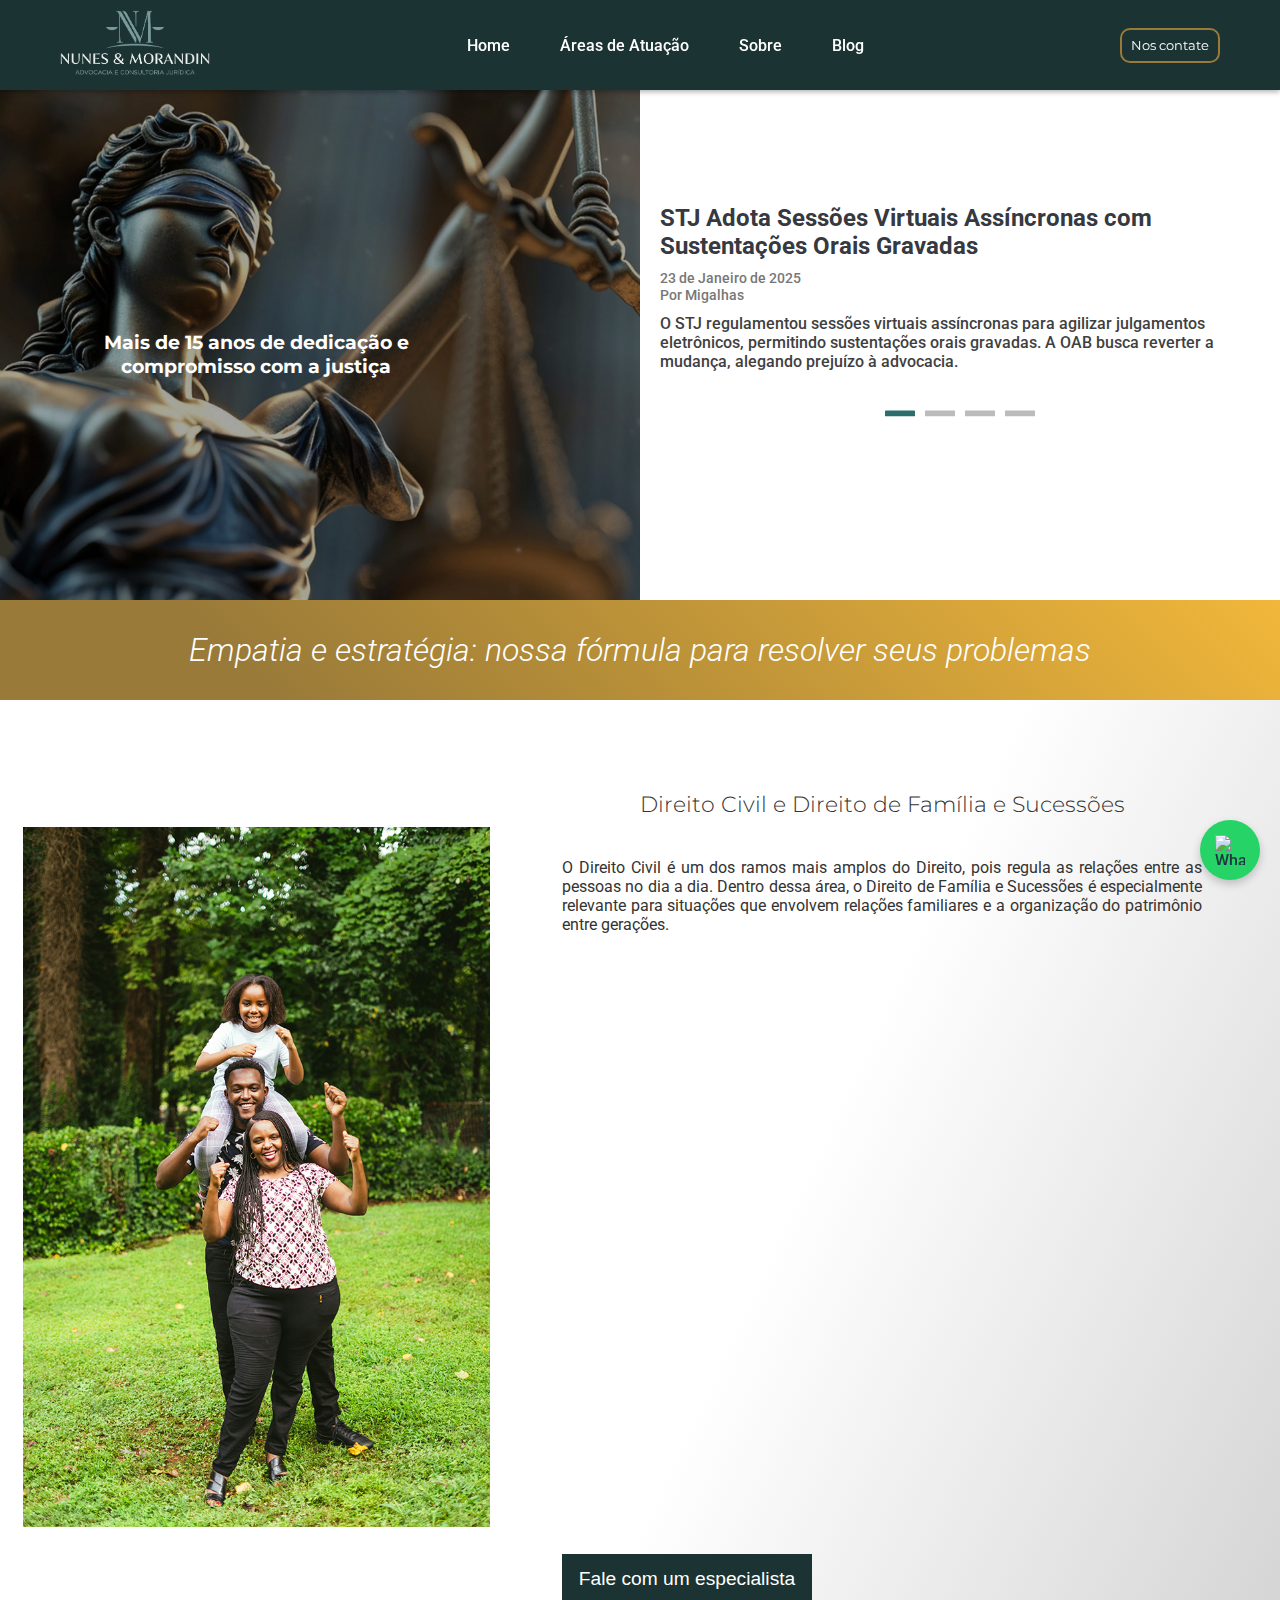
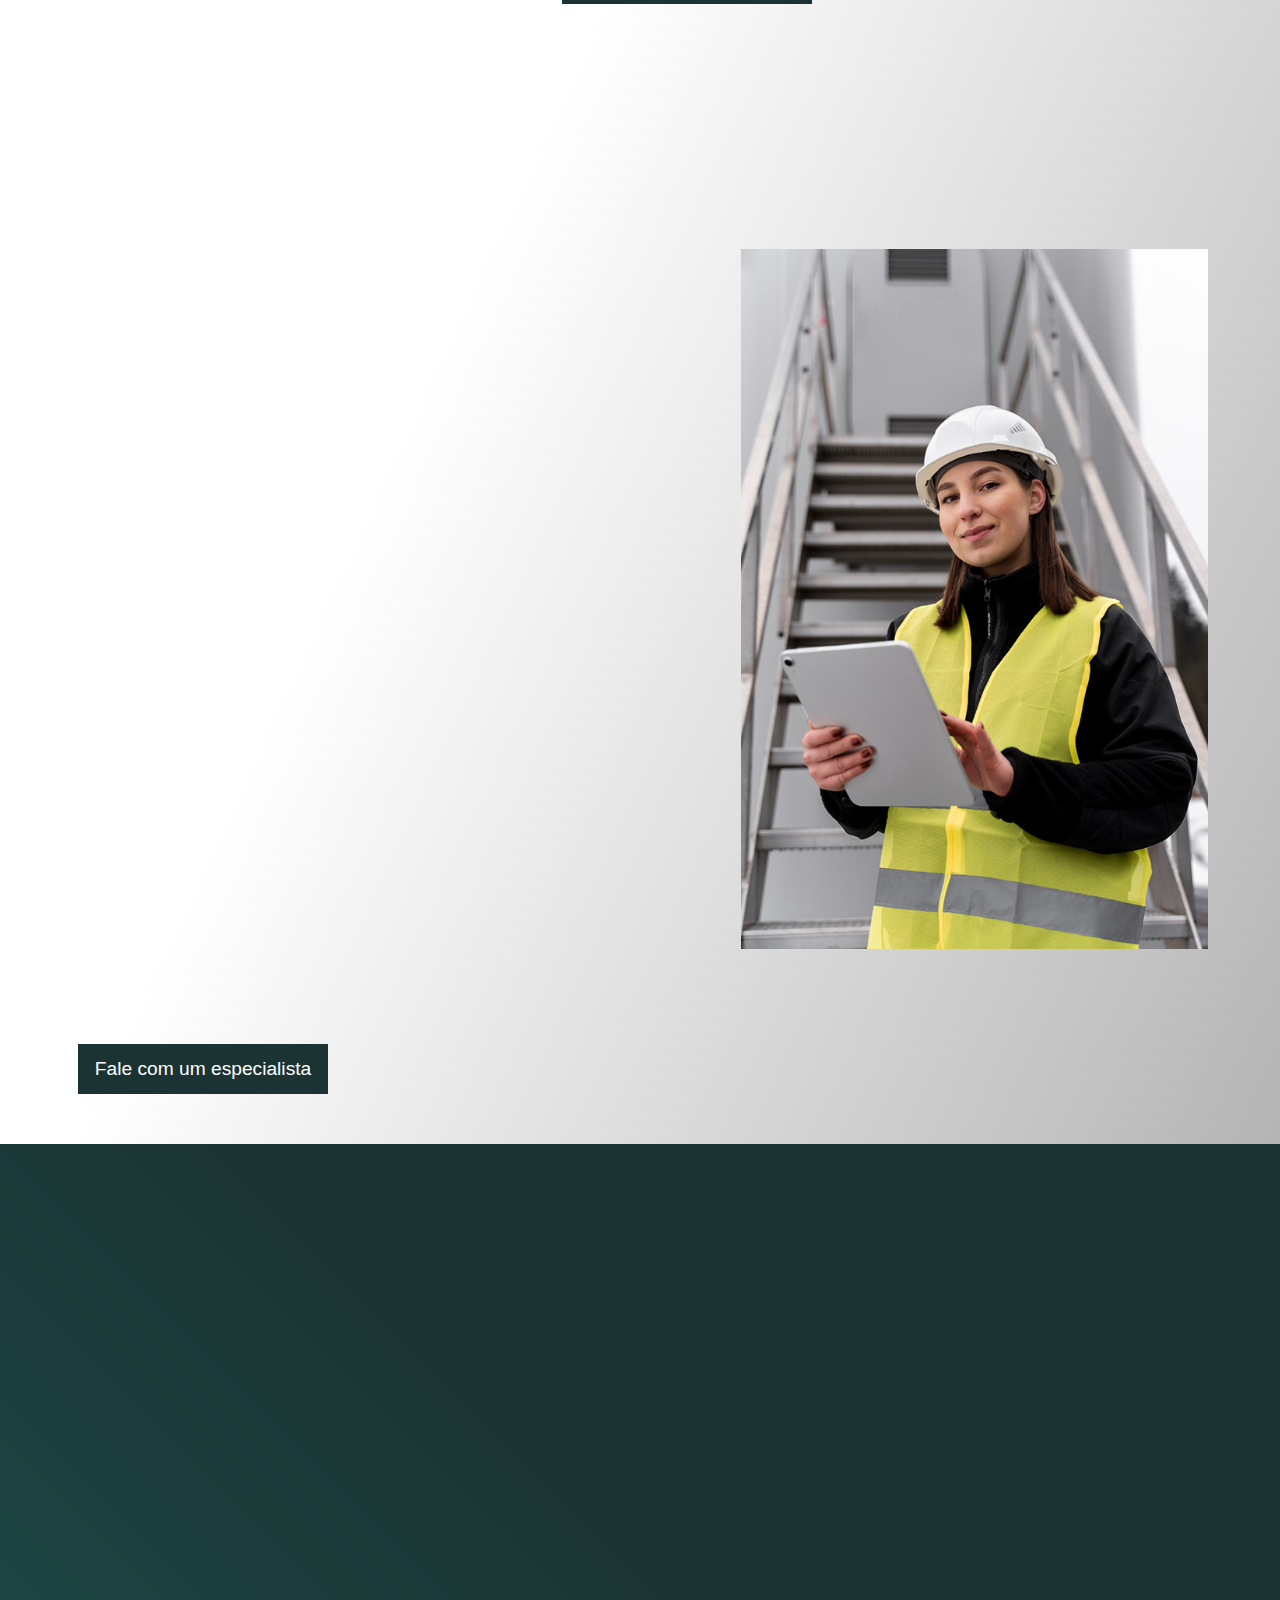
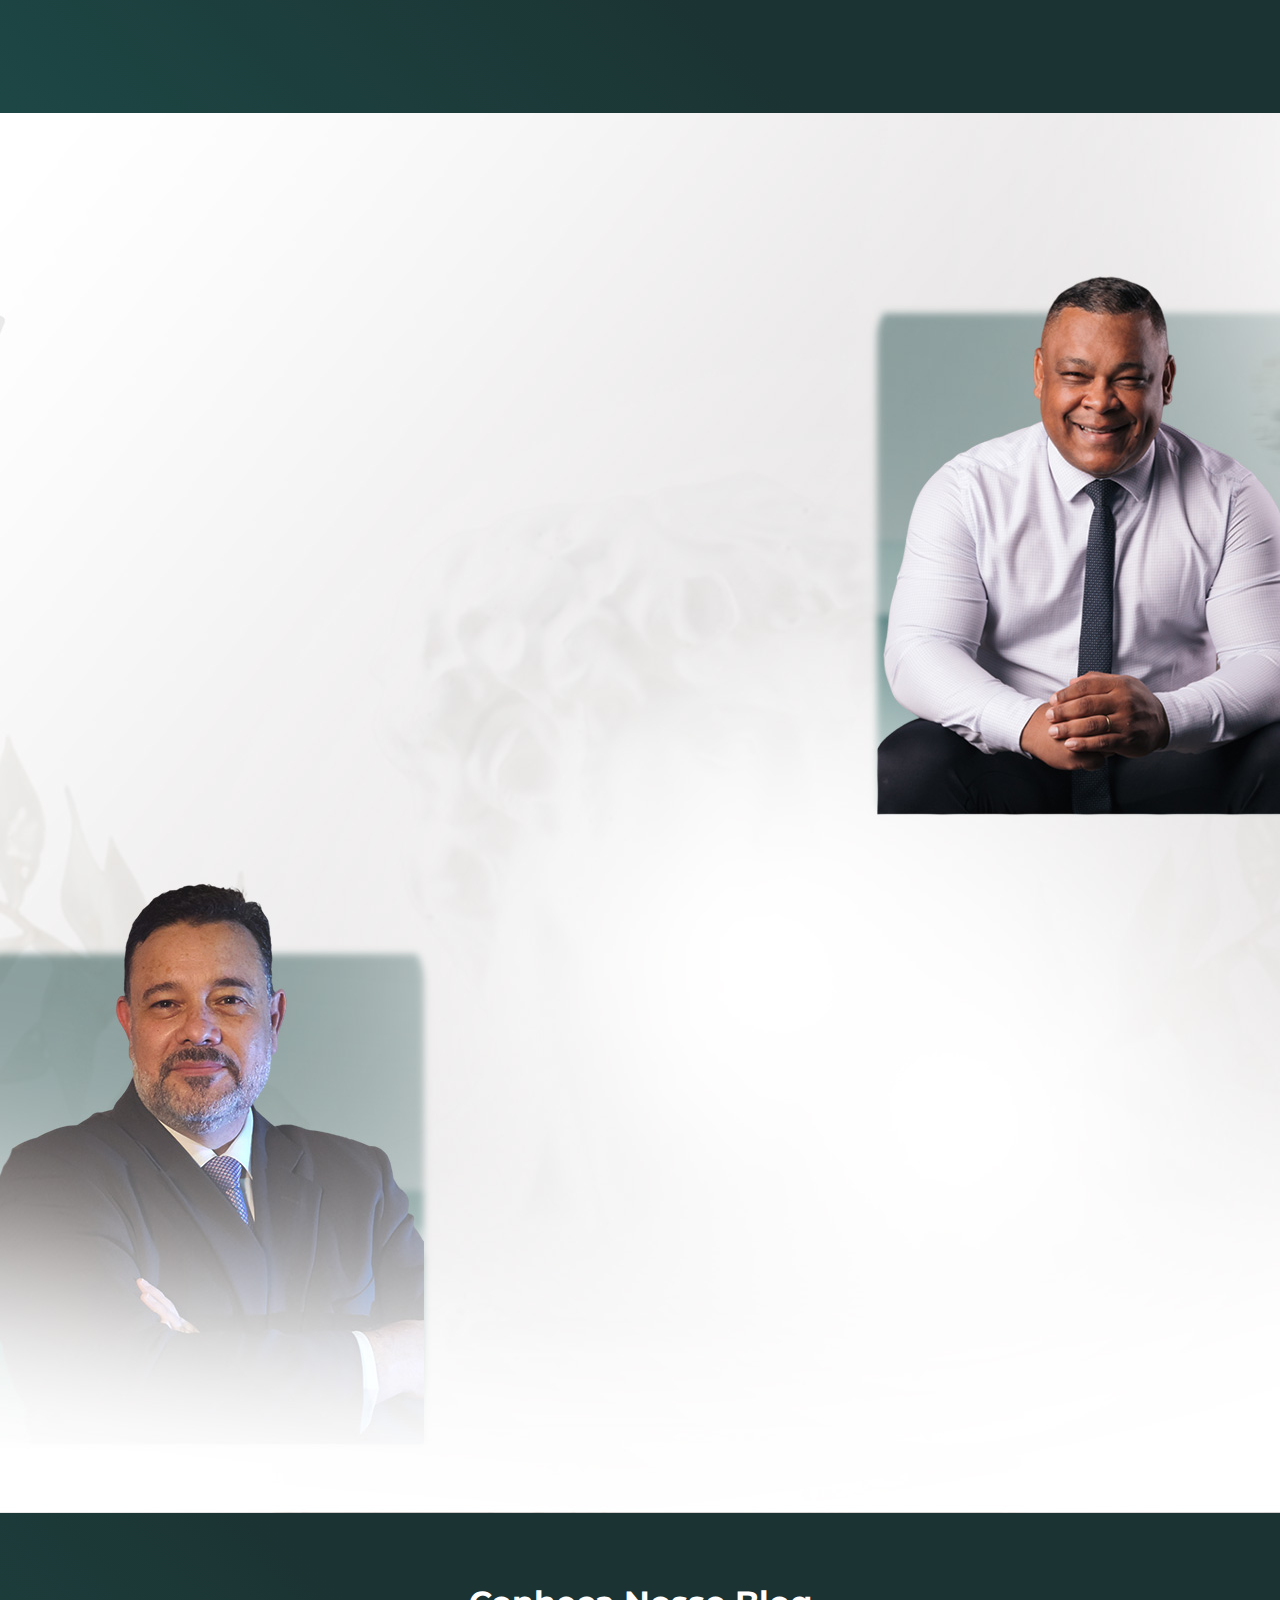
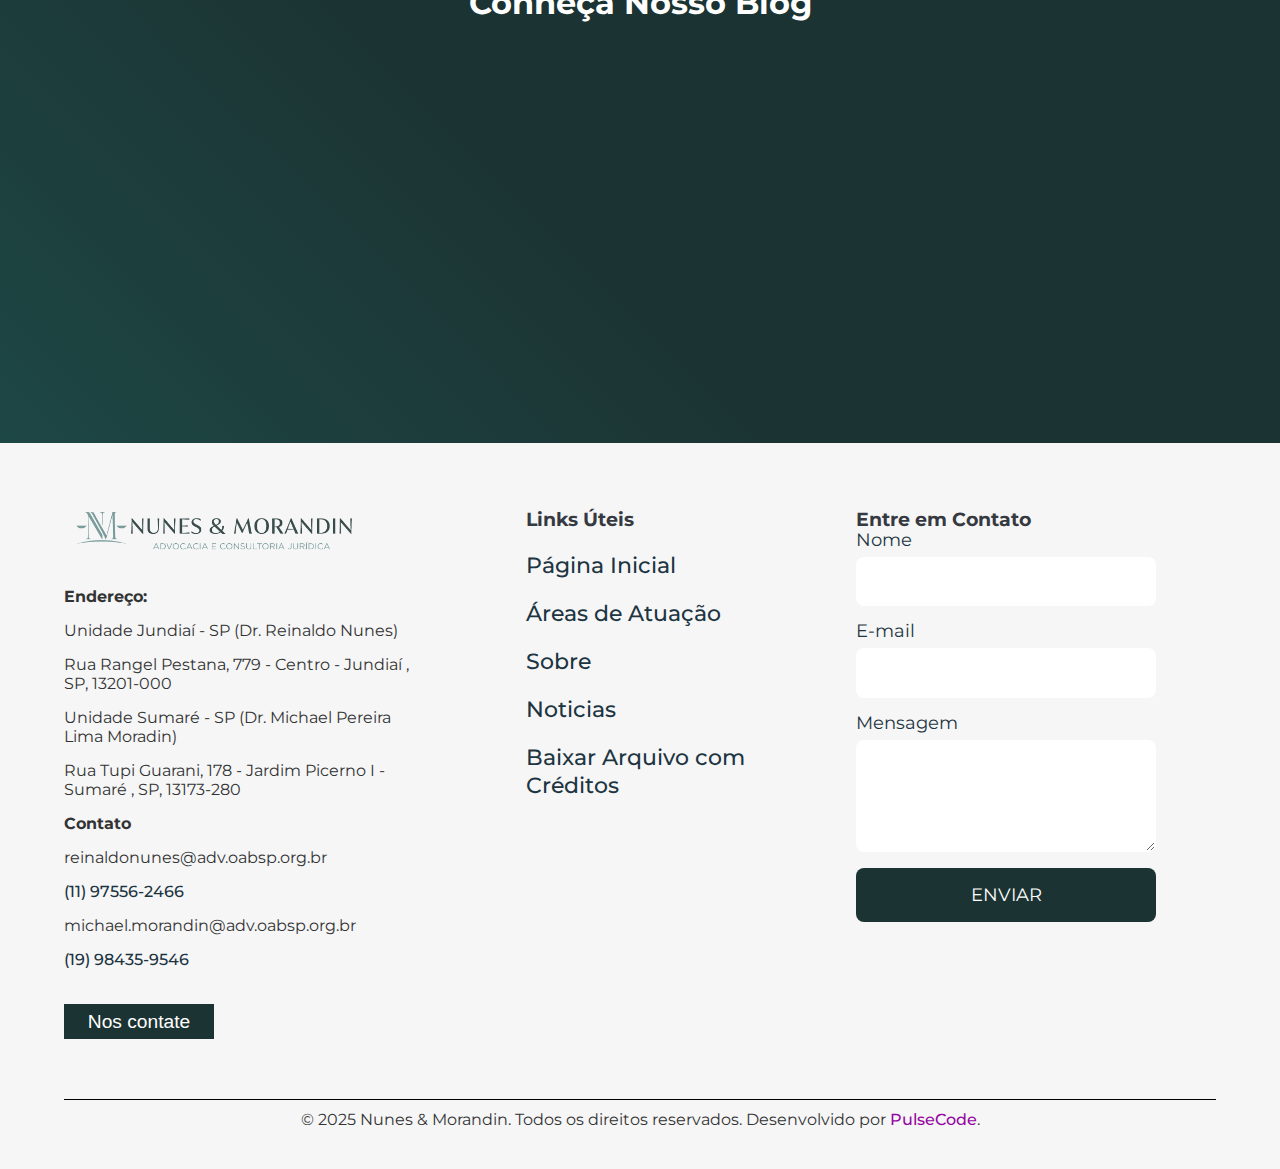
==== index.html @ 50ef9cea "ajustes" ====
<!DOCTYPE html>
<html lang="pt-BR">
<head >
    <meta charset="UTF-8">
    <meta name="viewport" content="width=device-width, initial-scale=1.0">
    <title>NM - Nunes & Morandin</title>
    <link rel="stylesheet" href="estilos/styles.css" media="all">
    <link rel="stylesheet" href="estilos/telasmuitopequenas.css" media="screen and (max-width:480px)">
    <link rel="stylesheet" href="estilos/tablet.css" media="screen and (min-width:768px) and (max-width:991px)">
    <link rel="stylesheet" href="estilos/desktop.css" media="screen and (min-width:992px) and (max-width:1199px)">
    <link rel="stylesheet" href="estilos/tv.css" media="screen and (min-width:1200px)">
    <link rel="stylesheet" href="https://fonts.googleapis.com/css2?family=Material+Symbols+Outlined:opsz,wght,FILL,GRAD@24,400,0,0" />
    <link rel="shortcut icon" href="favicon.ico" type="image/x-icon">
    
</head>
<body>
  <header class="navbar">
    <div class="container">
      <a href="#home">
        <div class="logo"><img src="imagens/logo.png" alt="José Cruz Neto Advocacia "></div>
      </a>
      <button class="menu-toggle" id="menuToggle">
        <span></span>
        <span></span>
        <span></span>
      </button>
      
      <nav class="menu" id="menu">
        <ul>
          <li><a href="#home">Home</a></li>
          <li><a href="#areas-atuacao">Áreas de Atuação</a></li>
          <li style="display: none;"><a href="#escritorio">Escritório</a></li>
          <li><a href="#cv-advogado">Sobre</a></li>
          <li><a href="blog/blog.html">Blog</a></li>
         
        </ul>
        <button class="close-btn" id="closeMenu">&times;</button>
      </nav>
      <a href="https://wa.link/1bpnz4" target="_blank"><button class="btn-whatsapp">Nos contate</button></a>
    </div>
  </header>
  <main>

    <div class="social-buttons">
      <!-- Instagram Button -->
      <a href="#" target="_blank" class="social-button instagram-button" style="display: none;" aria-label="Follow us on Instagram">
          <img src="https://cdn-icons-png.flaticon.com/512/2111/2111463.png" alt="Instagram">
      </a>

      <!-- WhatsApp Button -->
      <a href="https://wa.link/bpj1zu" target="_blank" class="social-button whatsapp-button" aria-label="Contact us on WhatsApp">
          <img src="https://cdn-icons-png.flaticon.com/512/124/124034.png" alt="WhatsApp">
      </a>
  </div>

  <section class="bandeira" id="home">
    <div class="ft-bandeira">
        <h1>
          Mais de 15 anos de dedicação e compromisso com a justiça
        </h1>
    </div>
    <div class="slider-noticias">
        <div class="news-slider">
            <a href="blog/blog.html" target="_self" style="color: rgb(63, 63, 63);">
              <div class="slider-container">
                <div class="slider-item">
                  <h3 class="news-title">STJ Adota Sessões Virtuais Assíncronas com Sustentações Orais Gravadas</h3>
                  <p class="news-date">23 de Janeiro de 2025</p>
                  <p class="news-author">Por Migalhas</p>
                  <p class="news-summary">O STJ regulamentou sessões virtuais assíncronas para agilizar julgamentos eletrônicos, permitindo sustentações orais gravadas. A OAB busca reverter a mudança, alegando prejuízo à advocacia.</p>
                </div>

                <div class="slider-item">
                  <h3 class="news-title">TJ/SP Rejeita Pedido de Anulação de Sentença Alegadamente Escrita por IA
                  </h3>
                  <p class="news-date">23 de Janeiro de 2025</p>
                  <p class="news-author">Por Migalhas</p>
                  <p class="news-summary">Parte pediu a anulação de uma sentença alegando que foi escrita por IA, baseada em consulta ao ChatGPT. TJ/SP rejeitou o pedido por falta de provas e considerou a alegação absurda.</p>
                </div>

                <div class="slider-item">
                  <h3 class="news-title">Planejamento e Proteção: Como Garantir o Legado Musical de Artistas Após a Morte</h3>
                  <p class="news-date">23 de Janeiro de 2025</p>
                  <p class="news-author">Por Migalhas</p>
                  <p class="news-summary">O planejamento sucessório e a proteção dos direitos autorais são essenciais para garantir a integridade e o respeito ao legado musical dos artistas após sua morte.</p>
                </div>
                <div class="slider-item">
                  <h3 class="news-title">
                    TJ/SC Decide Que Estado Não Deve Indenizar Mãe de Preso Morto em Cela Isolada</h3>
                  <p class="news-date">23 de Janeiro de 2025</p>
                  <p class="news-author">Por Migalhas</p>
                  <p class="news-summary">O TJ/SC decidiu que o Estado não deve indenizar a mãe de um preso morto em 2021, alegando que não houve omissão no cuidado do detento. A morte foi classificada como suicídio, sem indícios prévios de comportamento suicida.</p>
                </div>
              </div></a>
              <!-- Indicadores (pontos) -->
              <div class="dots-container">
                <span class="dot" onclick="moveSlideTo(0)"></span>
                <span class="dot" onclick="moveSlideTo(1)"></span>
                <span class="dot" onclick="moveSlideTo(2)"></span>
                <span class="dot" onclick="moveSlideTo(3)"></span>
              </div>
              </div>
            
    </div>
</section>


    <section class="atuacao">
        <div class="areas">
          <h1>Empatia e estratégia: nossa fórmula para resolver seus problemas</h1>
        </div>


        <div class="area-principal">
          <div class="imagem-destaque">
            <div class="ft-atuacao"></div>
          </div> 
        
          <div class="txt-atuacao">
            <h1 class="titulo-direito surge-right">Direito Civil e Direito de Família e Sucessões</h1>
            <div class="txt-inventario">
              
              <p class=" previa surge-left">
                O Direito Civil é um dos ramos mais amplos do Direito, pois regula as relações entre as pessoas no dia a dia. Dentro dessa área, o Direito de Família e Sucessões é especialmente relevante para situações que envolvem relações familiares e a organização do patrimônio entre gerações.</p>
            </div>
            <ul>
              <h1 class="surge-right">Direito de Família</h1>
              <li class="surge-left"><strong>Divórcios e Separações:</strong> Assessoria para condução de processos de retirada, sempre priorizando o diálogo para evitar conflitos desnecessários.</li>
              <li class="surge-right"><strong>Guarda de Filhos e Pensão Alimentar:</strong> Auxílio para regular a guarda das crianças, visitas e pensões, garantindo os direitos de todas as partes envolvidas.</li>
              <li class="surge-left"><strong>Uniões Estáveis:</strong> Formalização de uniões resultantes e dissoluções, com foco na divisão de bens e outros direitos relacionados.
              </li>
              <li class="surge-right"><strong>Adoção:</strong> Orientação jurídica para que o processo de adoção seja seguro e dentro da legalidade, sempre respeitando o melhor interesse da criança.</li>
            </ul>

            <ul>
              <h1 class="surge-left">Direito das Sucessões</h1>
              <li class="surge-right"><strong>Testamentos e Planejamento Sucessório:</strong> Ajuda na organização do patrimônio para evitar conflitos familiares no futuro.</li>
              <li class="surge-left"><strong>Inventários e Partilhas: </strong>Representação em processos de inventário para garantir que os bens sejam divididos de forma justa e respeitando a legislação.</li>
            </ul>

            <a href="https://wa.link/1bpnz4" target="_blank"><button type="button" class="btn-contato">Fale com um especialista </button></a>

            
          </div>
        </div>

        


        <div class="area-secundaria ">
          <div class="imagem-destaque">
            <div class="ft-secundaria"></div>
          </div> 
        
          <div class="txt-atuacao">
            <h1 class="titulo-direito surge-right">Direito Previdenciário e Trabalhista</h1>
            <div class="txt-inventario">
              
              <p class=" previa surge-left">
                O Direito Previdenciário e Trabalhista zela pelos direitos do trabalhador, tanto no emprego quanto na hora de buscar benefícios sociais. São áreas fundamentais para garantir a segurança financeira e a justiça em situações desafiadoras.</p>
            </div>
            <ul>
              <h1 class="surge-right">Direito Previdenciário</h1>
              <li class="surge-left"><strong>Aposentadorias:</strong> Orientação completa para quem deseja se aposentar, incluindo atrasos por tempo de contribuição, idade, invalidez ou especial.</li>
              <li class="surge-right"><strong>Revisão de Benefícios:</strong> Análise de benefícios previdenciários que foram concedidos de forma incorreta, garantindo que o cliente receba o valor justo.</li>
              <li class="surge-left"><strong>Auxílio-doença e Pensão por Morte:</strong> Suporte em processos para garantir direitos em momentos de vulnerabilidade, como doenças ou falecimento de um ente querido.
              </li>
              <li class="surge-right"><strong>Planejamento Previdenciário:</strong> Ajuda para entender quando e como se aposentar, maximizando os benefícios disponíveis.</li>
            </ul>

            <ul>
              <h1 class="surge-left">Direito Trabalhista</h1>
              <li class="surge-right"><strong>Rescisões Contratuais:</strong> Assessoria para revisar verbas rescisórias e garantir que tudo o que o trabalhador tem direito seja pago corretamente.</li>
              <li class="surge-left"><strong>Ações Trabalhistas:</strong> Defesa em casos de direitos trabalhistas não cumpridos, como horas extras, adicionais de insalubridade ou periculosidade, e equiparação salarial.</li>
              <li class="surge-right"><strong>Assédio e Discriminação:</strong> Representação em casos de condutas abusivas no ambiente de trabalho.
                </li>
              <li class="surge-left"><strong>Consultoria Preventiva: </strong> Orientação para evitar problemas no futuro, como contratos bem modificados e cumprimento das leis trabalhistas.</li>
            </ul>

            <a href="https://wa.link/e3zc8f" target="_blank"><button type="button" class="btn-contato">Fale com um especialista</button></a>

            
          </div>
        </div>


        <div class="outras-areas" id="areas-atuacao">
          <h1 class="surge-bottom">ÁREAS DE ATUAÇÃO</h1>
          <section class="areas-atuacao" >
            
            <div class="area-card surge-left" id="area1">
              <h3>Civil</h3>
              <p class="mini-resumo">
                Resolução de conflitos e proteção de direitos nas relações pessoais e patrimoniais.
                </p>
              <button class="btn-expand" onclick="toggleArea('area1')">Saber Mais</button>
              <div class="detalhes">
                <p>Atua em questões jurídicas do dia a dia, como contratos, indenizações e disputas patrimoniais, sempre focando em soluções justas e eficazes.</p>
                <button class="btn-collapse" onclick="toggleArea('area1')">Exibir Menos</button>
              </div>
            </div>


            <div class="area-card surge-right" id="area2">
              <h3>Eleitoral</h3>
              <p class="mini-resumo">
                Consultoria sobre campanhas eleitorais e direitos políticos.
              </p>
              <button class="btn-expand" onclick="toggleArea('area2')">Saber Mais</button>
              <div class="detalhes">
                <p>Presta apoio em temas eleitorais, como elegibilidade e campanhas, garantindo conformidade com a legislação e segurança jurídica.</p>
                <button class="btn-collapse" onclick="toggleArea('area2')">Exibir Menos</button>
              </div>
            </div>
          
            <div class="area-card surge-left" id="area3">
              <h3>Familiar</h3>
              <p class="mini-resumo"> Soluções para benefícios, guarda, pensões e outras questões familiares.</p>
              <button class="btn-expand" onclick="toggleArea('area3')">Saber Mais</button>
              <div class="detalhes">
                <p>Auxilia em processos de separação, adoção, união estável e outros conflitos familiares, buscando preservar os direitos e a harmonia entre as partes.</p>
                <button class="btn-collapse" onclick="toggleArea('area3')">Exibir Menos</button>
              </div>
            </div>

            <div class="area-card surge-right" id="area4">
              <h3>Previdenciario</h3>
              <p class="mini-resumo"> Orientação para aposentadorias e benefícios do INSS.</p>
              <button class="btn-expand" onclick="toggleArea('area4')">Saber Mais</button>
              <div class="detalhes">
                <p>Auxilia em reformas, revisões de benefícios e outros direitos previdenciários, garantindo segurança financeira em todas as fases da vida.</p>
                <button class="btn-collapse" onclick="toggleArea('area4')">Exibir Menos</button>
              </div>
            </div>


            <div class="area-card surge-left" id="area5">
              <h3>Sucessões</h3>
              <p class="mini-resumo">Organização de heranças e divisão de bens de forma legal e justa.</p>
              <button class="btn-expand" onclick="toggleArea('area5')">Saber Mais</button>
              <div class="detalhes">
                <p>Oferece suporte na elaboração de testamentos, planejamento sucessório e inventários, garantindo uma transição patrimonial tranquila e sem conflitos.</p>
                <button class="btn-collapse" onclick="toggleArea('area5')">Exibir Menos</button>
              </div>
            </div>



            <div class="area-card surge-right" id="area6">
              <h3>Trabalhista</h3>
              <p class="mini-resumo"> Defesa dos direitos dos trabalhadores em questões trabalhistas.</p>
              <button class="btn-expand" onclick="toggleArea('area6')">Saber Mais</button>
              <div class="detalhes">
                <p>Atua em casos de demissões, assédio, verbas rescisórias e condições de trabalho, garantindo que os direitos trabalhistas sejam respeitados.</p>
                <button class="btn-collapse" onclick="toggleArea('area6')">Exibir Menos</button>
              </div>
            </div>
          </section>

          <a href="https://wa.link/1bpnz4" target="_blank"><button class="btn-chamada surge-bottom">Fale com um especialista →</button></a>
    </section>

   

   
    <section class="cv-advogado" id="cv-advogado">
      <div class="profiles">
        <!-- Dr. Reinaldo Nunes -->
        <div class="profile-card surge-left" id="reinaldo-card">
          <h2>Dr. Reinaldo Nunes</h2>
          <p><strong>Especialista em Direito Civil e Direito de Família e Sucessões</strong></p>
          <div class="resumo-cv">
            <p>Um advogado altamente qualificado, com sólida formação e dedicação contínua ao aprimoramento profissional. Graduado pela Universidade Padre Anchieta, possui pós-graduações em Direito Eleitoral, Direito Civil e Processo Civil, e Direito de Família e Sucessões, refletindo sua ampla expertise nas áreas em que atua.</p>

<p>Sua capacitação é complementada por cursos de extensão em áreas como Direito Previdenciário, Direito do Trabalho e Processo do Trabalho, e Direito Constitucional, além de uma formação política pela Fundação Ulysses Guimarães, que aprofunda sua compreensão das implicações jurídicas no cenário público e governamental.</p>

<p>Reconhecido por sua abordagem empática e estratégica,o profissional busca sempre soluções eficazes e personalizadas para atender às necessidades de seus clientes, reafirmando seu compromisso com a excelência e a justiça.</p>
          </div>
          <button class="toggle-btn" onclick="toggleProfileDetails('reinaldo')">🔍 Ver mais</button>
          <div class="profile-details" id="reinaldo-details">
            <div class="info-section">
              <h3>Formação Acadêmica</h3>
              <ul>
                <li>Graduação: Universidade Padre Anchieta</li>
                <li>Pós-graduação em Direito Eleitoral (FITEC)</li>
                <li>Pós-graduação em Direito Civil e Processo Civil (Faculdade Legale)</li>
                <li>Pós-graduação em Direito de Família e Sucessões (Faculdade Legale)</li>
              </ul>
            </div>
            <div class="info-section">
              <h3>Áreas de Atuação</h3>
              <ul>
                <li>Direito Civil</li>
                <li>Direito de Família</li>
                <li>Direito das Sucessões</li>
                <li>Direito Eleitoral</li>
              </ul>
            </div>
            <div class="info-section">
              <h3>Experiência Profissional</h3>
              <p>Abordagem empática e estratégica para resolução de conflitos, com foco em soluções eficazes e satisfatórias para os clientes.</p>
            </div>
            
          </div>
        </div>
    
        <!-- Dr. Michael Pereira Morandin -->
        <div class="profile-card surge-right" id="michael-card">
          <h2>Dr. Michael Morandin</h2>
          <p><strong>Especialista em Direito Previdenciário e Trabalhista</strong></p>
          <div class="resumo-cv"><p>Um profissional formado pela Pontifícia Universidade Católica de Campinas (PUC Campinas), com uma base sólida em diversas áreas do Direito. Sua especialização em Direito Previdenciário aprimora sua capacidade de lidar com questões como benefícios, aposentadorias, pensões e direitos dos segurados, fornecendo soluções jurídicas detalhadas e precisas.</p>
            
            <p>Com atuação destacada nas áreas Trabalhista e Previdenciária, ele oferece assessoria e representação em processos administrativos e judiciais. Sua expertise abrange desde o acompanhamento de ações trabalhistas até a revisão de benefícios previdenciários, sempre com foco em soluções personalizadas e estratégicas que atendem às necessidades específicas de cada cliente.</p>
            
            <p>O advogado se compromete a minimizar riscos e assegurar os direitos dos seus clientes, adotando uma abordagem estratégica e preventiva que reflete sua dedicação à excelência jurídica.</p>
            
            </p></div>
          <button class="toggle-btn" onclick="toggleProfileDetails('michael')">🔍 Ver mais</button>
          <div class="profile-details" id="michael-details">
            <div class="info-section">
              <h3>Formação Acadêmica</h3>
              <ul>
                <li>Bacharel em Direito pela Pontifícia Universidade Católica de Campinas (PUC Campinas)</li>
                <li>Pós-graduação em Direito Previdenciário</li>
              </ul>
            </div>
            <div class="info-section">
              <h3>Áreas de Atuação</h3>
              <ul>
                <li>Direito Previdenciário</li>
                <li>Direito Trabalhista</li>
              </ul>
            </div>
            <div class="info-section">
              <h3>Experiência Profissional</h3>
              <p>Atuação destacada na representação de clientes em processos administrativos e judiciais, com foco na revisão de benefícios previdenciários e ações trabalhistas.</p>
            </div>
          
          </div>
        </div>
      </div>
    </section>
    
    


    <section class="mini-blog">
      <div class="blog-container">
        <h1 style="color: white; margin-bottom: 50px;">Conheça Nosso Blog</h1>

        <!-- Contêiner das notícias -->
        <div class="noticias-container">
            <div class="noticia-item surge-left">
                <h2 class="titulo">STJ Adota Sessões Virtuais Assíncronas com Sustentações Orais Gravadas</h2>
                <p class="resumo">O STJ regulamentou sessões virtuais assíncronas para agilizar julgamentos eletrônicos, permitindo sustentações orais gravadas. A OAB busca reverter a mudança, alegando prejuízo à advocacia.</p>
                <p class="data">Data: 23 de Janeiro de 2025</p>
                <p class="fonte">Fonte: Migalhas</p>
                <a href="blog/blog.html" target="_self"><button class="btn">Saber Mais</button></a>
            </div>

            <div class="noticia-item surge-bottom">
                <h2 class="titulo">TJ/SP Rejeita Pedido de Anulação de Sentença Alegadamente Escrita por IA</h2>
                <p class="resumo">Parte pediu a anulação de uma sentença alegando que foi escrita por IA, baseada em consulta ao ChatGPT. TJ/SP rejeitou o pedido por falta de provas e considerou a alegação absurda.</p>
                <p class="data">Data: 23 de Janeiro de 2025</p>
                <p class="fonte">Fonte: Migalhas</p>
                <a href="blog/blog.html" target="_self"><button class="btn">Saber Mais</button></a>
            </div>

            <div class="noticia-item surge-right">
                <h2 class="titulo">Planejamento e Proteção: Como Garantir o Legado Musical de Artistas Após a Morte</h2>
                <p class="resumo">O planejamento sucessório e a proteção dos direitos autorais são essenciais para garantir a integridade e o respeito ao legado musical dos artistas após sua morte.</p>
                <p class="data">Data: 23 de Janeiro de 2025</p>
                <p class="fonte">Fonte: Migalhas</p>
                <a href="blog/blog.html" target="_self"><button class="btn">Saber Mais</button></a>
            </div>
        </div>
    </div>
    </section>

      
    
  </main>

  <footer> 
    <!--SESSÃO DE INFORMAÇÕES EXTRAS E LINKS DE ACESSO-->
   <div class="sessao-footer">
    <div>
           <div class="info-footer">
            <img src="imagens/logo2.png" style="width: 300px; margin-bottom:15px;" alt="LogoNunes & Morandin">
            <p style="margin-top: 10px;"><strong>Endereço:</strong></p>
            <p> Unidade Jundiaí - SP (Dr. Reinaldo Nunes)</p>
            <p>Rua Rangel Pestana, 779 - Centro - Jundiaí , SP, 13201-000</p>
            <p> Unidade Sumaré - SP (Dr. Michael Pereira Lima Moradin)</p>
            <p>Rua Tupi Guarani, 178 - Jardim Picerno I - Sumaré , SP, 13173-280</p>
            <p><strong>Contato</strong></p>
            <p>reinaldonunes@adv.oabsp.org.br</p>
            <p><a href="https://wa.link/1bpnz4" target="_blank">(11) 97556-2466</a></p>
            <p> michael.morandin@adv.oabsp.org.br </p>
            <p><a href="https://wa.link/bpj1zu" target="_blank">(19) 98435-9546</a></p>
            <div>
                <a href="https://wa.link/1bpnz4" target="_blank"><input type="button" style="background-color: #1B3332; color: white; width: 150px;
                height: 35px; margin: 20px 0px;" value="Nos contate" class="btn-contato"></a>
            </div>
           </div> 
    </div>

    <div> 
        <h3>Links Úteis</h3>
            <ul class="links-uteis">
                <li><a href="#home" target="_self">Página Inicial</a></li>
                <li><a href="#areas-atuacao" target="_self">Áreas de Atuação</a></li>
                <li style="display: none;"><a href="#escritorio" target="_self">Escritório</a></li> 
                <li><a href="#cv-advogado" target="_self">Sobre</a></li>
                <li><a href="blog/blog.html" target="_self">Noticias</a></li>
                <li> <a href="creditos.txt" download="creditos.txt">Baixar Arquivo com Créditos</a></li>
            </ul>
    </div> 
    <div class="contato-form">
    <h3>Entre em Contato</h3>
    <form
       action="https://formsubmit.co/reinaldonunes@adv.oabsp.org.br"
       method="POST"
       class="form"
       >
       <label for="name">Nome</label>
       <input type="text" name="name" id="name" required />
       <label for="email">E-mail</label>
       <input type="email" name="email" id="email" required />
       <label for="message">Mensagem</label>
       <textarea name="message" id="message" required></textarea>
       <input type="hidden" name="_captcha" value="false" />
       <input type="hidden" name="_next" value="http://127.0.0.1:5500/agradecimento/agradecimento.html">
       
       <button type="submit">Enviar</button>
       </form>
           </div>
           </div>

   </div>

  

   <span class="divisoria"></span>
    <div style="text-align: center;">
        &copy; 2025 Nunes & Morandin. Todos os direitos reservados. Desenvolvido por <a href="https://wa.link/28ukpj" target="_blank" style="color: rgb(149, 7, 161);">PulseCode</a>.
    </div>
</footer>

  <script src="script.js"></script>
</body>
</html>
---- estilos/styles.css ----
@charset "UTF-8";

@import url('https://fonts.googleapis.com/css2?family=Montserrat:ital,wght@0,100..900;1,100..900&display=swap');
@import url('https://fonts.googleapis.com/css2?family=Roboto:ital,wght@0,100;0,300;0,400;0,500;0,700;0,900;1,100;1,300;1,400;1,500;1,700;1,900&display=swap');


:root{
  --cor1:#997a38;
  --cor2:#3F3C36;
  --cor3:#36393F;
  --cor4:#FFEDC7;
  --cor5:#1D3541;

  --fonte-destaque: Montserrat, sans-serif;
  --fonte-normal: Roboto, sans-serif;
}
/* Reset básico */
* {
    margin: 0;
    padding: 0;
    box-sizing: border-box;
  }
  
  body {
    font-family: 'Roboto', sans-serif;
    color: #333;
    scroll-behavior: smooth;
  }

  a{
    text-decoration: none;
   
  }

 

  h1{
    font-family: var(--fonte-destaque)
  }
  
  header.navbar {
    position: fixed;
    top: 0;
    width: 100%;
    background-image: linear-gradient(45deg,#1B3332,  #1B3332);
    color: white;
    z-index: 1000;
    box-shadow: 0 2px 5px rgba(0, 0, 0, 0.3);
  }
  
  header .container {
    display: flex;
    justify-content: space-between;
    align-items: center;
    padding: 10px 20px;
    max-width: 1200px;
    margin: auto;
  }
  
  .logo img{
    width: 150px;
  }
  nav.menu .close-btn {
    display: block;
  }
  nav.menu {
    display: flex;
  }
  
  nav.menu ul {
    list-style: none;
    display: flex;
    gap: 50px;
  }
  
  nav.menu ul li a {
    text-decoration: none;
    color: white;
    font-size: 1rem;
    transition: color 0.3s ease;
    position: relative;
  }
  
  nav.menu ul li a::after {
    content: "";
    position: absolute;
    left: 0;
    bottom: -5px;
    width: 0%;
    height: 2px;
    background: #997a38;
    transition: width 0.3s ease;
  }
  
  nav.menu ul li a:hover::after {
    width: 100%;
  }
  
  nav.menu ul li a:hover {
    color: #997a38;
  }
  
  /* Botão de menu (Hamburger) */
  .menu-toggle {
    display: none;
    flex-direction: column;
    gap: 5px;
    cursor: pointer;
    background: transparent;
    border: none;
  }
  
  .menu-toggle span {
    width: 25px;
    height: 3px;
    background: white;
    transition: all 0.3s ease;
  }
  
  /* Efeitos no botão */
  .menu-toggle.open span:nth-child(1) {
    transform: rotate(45deg) translate(5px, 5px);
  }
  
  .menu-toggle.open span:nth-child(2) {
    opacity: 0;
  }
  
  .menu-toggle.open span:nth-child(3) {
    transform: rotate(-45deg) translate(5px, -5px);
  }
  
  /* Botão de fechar no menu */
  nav.menu .close-btn {
    position: absolute;
    top: 20px;
    right: 20px;
    background: none;
    border: none;
    color: #fff;
    font-size: 2rem;
    cursor: pointer;
    display: none;
    z-index: 1001;
  }
  
  /* Responsividade */
  @media (max-width: 768px) {
    .menu-toggle {
      display: flex;
    }
  
    nav.menu {
      position: fixed;
      top: 0;
      left: -100%;
      height: 100vh;
      width: 100%;
      background: rgba(0, 0, 0, 0.95);
      flex-direction: column;
      justify-content: center;
      align-items: center;
      transition: all 0.5s ease;
    }
  
    nav.menu.active {
      left: 0;
    }
  
    nav.menu ul {
      flex-direction: column;
      gap: 20px;
    }
  
    nav.menu ul li {
      opacity: 0;
      transform: translateY(30px);
      animation: fadeIn 0.5s ease forwards;
    }
  
    nav.menu ul li:nth-child(1) {
      animation-delay: 0.3s;
    }
  
    nav.menu ul li:nth-child(2) {
      animation-delay: 0.5s;
    }
  
    nav.menu ul li:nth-child(3) {
      animation-delay: 0.7s;
    }
  
    nav.menu ul li:nth-child(4) {
      animation-delay: 0.9s;
    }
  
    /* Mostrar o botão de fechar no menu ativo */
    nav.menu .close-btn {
      display: block;
    }
  }
  
  /* Animação de fade-in */
  @keyframes fadeIn {
    to {
      opacity: 1;
      transform: translateY(0);
    }
  }

  .btn-whatsapp{
    border: 2px solid #997a38;
    background-color: transparent;
    color: white;
    border-radius: 10px;
    width: 100px;
    height: 35px;
    font-family: var(--fonte-destaque);
    cursor: pointer;
    display: block;
    margin: 0px;

  }

  .btn-whatsapp:hover{
    background-color: #997a38;
    transition-duration: 1s;
  }
  
  /* Seções principais */
  main .section {
    padding: 100px 20px;
    text-align: center;
    font-size: 2rem;
    min-height: 100vh;
  }
  
  .social-buttons {
    position: fixed;
    bottom: 20px;
    right: 20px;
    display: flex;
    flex-direction: column;
    gap: 10px; /* Space between buttons */
    z-index: 1000;
}

/* Individual Button Styling */
.social-button {
    width: 60px;
    height: 60px;
    border-radius: 50%;
    display: flex;
    align-items: center;
    justify-content: center;
    box-shadow: 0 4px 8px rgba(0, 0, 0, 0.2);
    text-decoration: none;
    transition: transform 0.3s ease, box-shadow 0.3s ease;
}

.social-button img {
    width: 30px;
    height: 30px;
}

/* WhatsApp Button */
.whatsapp-button {
    background-color: #25d366;
}

.whatsapp-button:hover {
    background-color: #1ebe57;
    transform: scale(1.1);
    box-shadow: 0 6px 12px rgba(0, 0, 0, 0.3);
}

/* Instagram Button */
.instagram-button {
    background: radial-gradient(circle, #f09433, #e6683c, #dc2743, #cc2366, #bc1888);
}

.instagram-button:hover {
    transform: scale(1.1);
    box-shadow: 0 6px 12px rgba(0, 0, 0, 0.3);
}

.bandeira{
  width: 100%;
  display: flex;
  flex-direction: column;

}

.ft-bandeira{
position: relative;
  background-image: url(../imagens/bandeira.jpg);
  background-position: left;
  background-repeat: no-repeat;
  background-size: cover;
  width: 100%;
  height: 600px;
}

.ft-bandeira h1{
color: #ffffff;
position: absolute;
top: 59%;
left: 50%;
transform: translate(-50%,-50%);
text-align: center;
width: 80%;
font-size: 1.2em;
}

.slider-noticias{
  background-color: white;
  width: 100%;
  height: 500px;
 

}

.news-slider {
  position: relative;
  width: 100%;
  max-width: 800px;
  margin: 0 auto;
  overflow: hidden;
  top: 50%;
  transform: translate(0%,-50%);
}

.slider-container {
  display: flex;
  transition: transform 0.5s ease-in-out;
}

.slider-item {
  min-width: 100%;
  padding: 20px;
  box-sizing: border-box;
}

.news-title {
  font-size: 1.5em;
  margin-bottom: 10px;
}

.news-date, .news-author {
  font-size: 0.9em;
  color: #777;
}

.news-summary {
  font-size: 1em;
  margin-top: 10px;
}

.dots-container {
  display: flex;
  justify-content: center;
  margin-top: 20px;
}

.dot {
  height: 6px;
  width: 30px;
  margin: 0 5px;
  background-color: #bbb;
  border-radius: 5%;
  display: inline-block;
  transition: background-color 0.3s ease;
  cursor: pointer;
}

.dot.active {
  background-color: #2C6E6B;
}

.dot:hover {
  background-color: #888;
}




.atuacao{
  width: 100%;
  background-image: linear-gradient(115deg,rgb(255, 255, 255) 42%, rgb(165, 164, 164)); 

}

.areas{
  display: flex;
  justify-content: center;
  align-items: center;
  width: 100%;
  height: 100px;
  background-image: linear-gradient(45deg, #997a38 20%, #f1b73a );
  color: white;
  font-size: 0.6em;
  font-style: italic;
  text-align: center;
  font-weight: 100;
  
}

.areas h1{
  font-family: var(--fonte-normal);
  font-weight: 300;
}



.oculto{
  display: none;
}

.visivel{
  
}




.area-principal{
  display: flex;
  flex-direction: column;
  align-items: center;
  width: 100%;
  height: auto;
  padding: 50px 0px;
}

.area-secundaria{
  display: flex;
  flex-direction: column;
  align-items: center;
  width: 100%;
  height: auto;
  padding: 50px 0px;

}

.imagem-destaque{
  width: 60%;
}



.btn-contato{
 
  border: none;
  width: 250px;
  height: 50px;
  font-weight: 200;
  font-size: 1.2em;
  background-color: #1B3332;
  color: white;
  cursor: pointer;
  margin: auto;
}

.btn-contato:hover{
  background-color: #2C6E6B;
}

.previa{
  text-align: justify;
}
.ft-atuacao{
  width: 100%;
  height: 450px;
  background-image: url(../imagens/familiar.jpg);
  background-size: contain;
  background-position: center;
  background-repeat: no-repeat;

}

.ft-secundaria{
  width: 100%;
  height: 450px;
  background-image: url(../imagens/trabalhista.jpg);
  background-size: contain;
  background-position: center;
  background-repeat: no-repeat;
}

.txt-atuacao{
  width: 50%;
  height: 90%;

}

.txt-atuacao ul{
  line-height: 1.8em;
}

.txt-atuacao li{
  margin-bottom: 20px;
}

.txt-atuacao ul h1{
  font-size: 1.3em;
  font-weight: 500;
  line-height: 1.3em;
  margin: 40px 0px 20px 0px;
  text-align: left;
}


.txt-atuacao h1{
  font-size: 1.4em;
  font-weight: 300;
  margin: 40px 0px;
  text-align: center;
}


.outras-areas{
  background-image: linear-gradient(45deg, #1d4745, #1B3332 45%);
  width: 100%;
  padding: 50px 0px;
}

.outras-areas h1{
  font-weight: 300;
  text-align: center;
  color: white;
  
}
.areas-atuacao {
  display: grid;
  grid-template-columns: repeat(auto-fit, minmax(300px, 1fr));
  gap: 20px;
  padding: 20px;
  margin: 0 auto;
  max-width: 1200px;
}

/* Estilo de cada retângulo */
.area-card {
  background-color: transparent;
  border-bottom: 2px solid #997a38;
  border-radius: 8px;
  padding: 20px;
  box-shadow: 0 4px 6px rgba(0, 0, 0, 0.1);
  position: relative;
  overflow: hidden;
  transition: all 0.3s ease-in-out;
  color: white;
 
}

.area-card ul{
  list-style-position: inside;
}

.area-card:hover{
  background-color: #997a38;

}

/* Tamanho padrão dos textos */
.area-card h3 {
  font-size: 1.25rem;
  margin-bottom: 10px;
  color: white;
}

.area-card p {
  font-size: 1rem;
  margin-bottom: 10px;
}

/* Mini resumo visível por padrão */
.mini-resumo {
  display: block;
}

/* Detalhes ocultos inicialmente */
.detalhes {
  display: none;
  margin-top: 10px;
}

/* Botões */
.area-card button {
  background-image: linear-gradient(45deg, #ffffff, #CBCACA);
  color: #666464;
  border: none;
  padding: 10px 15px;
  border-radius: 4px;
  cursor: pointer;
  font-size: 0.9rem;
  transition: background-color 0.3s;
  font-weight: 550;
}

.area-card button:hover {
  background-color: var(--cor3);
}

/* Responsividade para telas pequenas */
@media (max-width: 600px) {
  .areas-atuacao {
    grid-template-columns: repeat(auto-fit, minmax(200px, 1fr));
  }

  .area-card {
    padding: 15px;
  }

  .area-card h3 {
    font-size: 1.1rem;
  }

  .area-card p {
    font-size: 0.9rem;
  }

  .area-card button {
    padding: 8px 12px;
    font-size: 0.8rem;
  }
}

.btn-chamada{
  display: block;
  margin: auto;
  width: 300px;
  height: 50px;
  text-align: center;
  background-image: linear-gradient(45deg, #ffffff, #CBCACA);
  color: black;
  border: none;
  border-radius: 10px;
  cursor: pointer;
  font-family: var(--fonte-destaque);
  font-weight: 300;
  font-size: 1.2em;
}

.btn-chamada:hover{
  box-shadow: 0px 4px 4px 2px #2020204d;
}




.sobre{
  width: 100%;
  height: auto;
  padding: 50px 0px;
  font-family: var(--fonte-normal);
  line-height: 2em;
  
 
}

.adv-section {
  display: flex;
  flex-wrap: wrap;
  align-items: center;
  justify-content: space-around;
  width: 80%;
  margin: auto;
  gap: 30px;
  text-align: justify;

  
}

.adv-section h1{
  text-align: center;
  
}

.adv-text {
  max-width: 500px;
 
}

.adv-slider {

  position: relative;
  max-width: 500px;
  overflow: hidden;
}

.adv-slider-images {
  display: flex;
  transition: transform 0.5s ease-in-out;
}

.adv-slider-images img {
  width: 100%;
  flex-shrink: 0;
}

.adv-slider-dots {
  display: flex;
  justify-content: center;
  margin-top: 10px;
}

.adv-slider-dots button {
  width: 50px;
  height: 7px;
  margin: 0 5px;
  border: none;
 
  background-color: #ccc;
  cursor: pointer;
}

.adv-slider-dots button.active {
  background-color: #333;
}

@media (max-width: 768px) {
  .adv-section {
      flex-direction: column;
      align-items: stretch;
  }
}




.cv-advogado{
  position: relative;
  background-image: url(../imagens/banner-mobile.jpg);
  background-position: center;
  background-size: cover;
  background-repeat: no-repeat;
  width: 100%;
  height:2944px;
  padding: 50px 20px;
  display: flex;
  justify-content: center;
  align-items: center;
  color: black;
}

#reinaldo-card{
  position: absolute;
  left: 50%;
  top: 32%;
  transform: translate(-50%,0%);
  line-height: 1.5em;
 
}

#michael-card{
  position: absolute;
  left: 50%;
  top:78%;
  transform: translate(-50%,0%);
  line-height: 1.5em;
}


.profiles {
  width: 100%; 
}

.profile-card {
 
  background: rgba(255, 255, 255, 0.8);
  padding: 20px;
  border-radius: 8px;
  width: 45%;
  text-align: center;
  transition: all 0.3s ease;
}

.profile-card h2 {
  margin-bottom: 10px;
}

.profile-card p {
  font-size: 14px;
  margin-bottom: 15px;
}



.toggle-btn {
  padding: 8px 20px;
  background-color: #1B3332;
  color: white;
  border: none;
  border-radius: 5px;
  cursor: pointer;
  font-size: 14px;
}

.toggle-btn:hover {
  background-color: #2c6e6b;
}

.profile-details {
  display: none;
  margin-top: 15px;
  text-align: left;
}

.profile-details p {
  font-size: 13px;
  color: #333;
}

.info-section {
  margin-bottom: 15px;
}

.info-section h3 {
  margin-bottom: 8px;
  color: #1B3332;
}

.info-section ul {
  list-style-type: none;
  padding: 0;
}

.info-section ul li {
  font-size: 13px;
}

@media (max-width: 768px) {
  .profiles {
      flex-direction: column;
      align-items: center;
  }

  .profile-card {
      margin-bottom: 20px;
      width: 90%;
  }
}





.mini-blog{
  background-image: linear-gradient(45deg, #1d4745, #1B3332 45%);
  width: 100%;
  padding: 50px 0px;
}

.blog-container {
  width: 90%;
  max-width: 1200px;
  margin: 0 auto;
  padding-top: 20px;
  text-align: center;
}



/* Contêiner flexível para as notícias */
.noticias-container {
  display: flex;
  justify-content: space-between;
  gap: 20px;
  flex-wrap: wrap;
}

/* Cada item de notícia */
.noticia-item {
  background-color: #fff;
  border-radius: 8px;
  box-shadow: 0 4px 8px rgba(0, 0, 0, 0.1);
  padding: 20px;
  flex: 1 1 32%;  /* Cada notícia ocupa aproximadamente 1/3 da largura disponível */
  box-sizing: border-box;
  transition: transform 0.3s;
}

.noticia-item:hover {
  transform: scale(1.05);
}

.titulo {
  font-size: 1.2rem;
  color: #333;
  margin-bottom: 10px;
}

.resumo {
  font-size: 1rem;
  color: #555;
  margin-bottom: 15px;
}

.data, .fonte {
  font-size: 0.9rem;
  color: #777;
}

.btn {
  background-color: #3e4042;
  color: white;
  border: none;
  padding: 10px 20px;
  cursor: pointer;
  border-radius: 5px;
  font-size: 1rem;
  transition: background-color 0.3s;
  margin-top: 20px;
}

.btn:hover {
  background-color: #2C6E6B;
}

/* Responsividade para telas pequenas */
@media (max-width: 768px) {
  .noticias-container {
      flex-direction: column;  /* Coloca as notícias em coluna */
      align-items: center; /* Centraliza as notícias */
  }

  .noticia-item {
      flex: 1 1 100%; /* Cada notícia ocupa 100% da largura disponível */
      max-width: 100%; /* Limita a largura máxima para 100% */
  }
}


/* Defina o estado inicial dos elementos */
.surge-bottom {
  opacity: 0;
  transform: translateY(20px);
  transition: opacity 0.5s ease, transform 0.5s ease;
}

/* Estado final ao entrar na visualização */
.surge-bottom.visible {
  opacity: 1;
  transform: translateY(0);
}


.surge-right {
  opacity: 0;
  transform: translateX(40px);
  transition: opacity 1s ease, transform 1s ease;
}

.surge-right.visible {
  opacity: 1;
  transform: translateX(0);
}


.surge-left {
  opacity: 0;
  transform: translateX(-40px);
  transition: opacity 1s ease, transform 0.8s ease;
}

.surge-left.visible {
  opacity: 1;
  transform: translateX(0);
}

.surge-right {
  opacity: 0;
  transform: translateX(40px);
  transition: opacity 1s ease, transform 1s ease;
}

.surge-right.visible {
  opacity: 1;
  transform: translateX(0);
}

footer{
  background-color: rgb(246, 246, 247);
  padding: 40px 0px;
  font-family: var(--fonte-destaque);
}

.sessao-footer{
  display: flex;
  margin-left: 5%;
  justify-content: space-between;
  flex-direction: column;
  width: 90%;
    
}

.sessao-footer div{
  margin-bottom: 15px;
}

.info-footer p{
  margin-bottom: 15px ;
  font-size: 0.8em;
}

footer ul, a{
  list-style-type: none;
  text-decoration: none;
  color: var(--cor5);
  font-weight: 500;
}
.endereco{
  font-size: 1em;
  margin-left: 20px;

}

h3{
  color: var(--cor3);
}

.links-uteis > li{

  margin: 10px 0px;
}

.links-uteis > li > a:hover{
  color: #2C6E6B;
}

.nav-footer{
  margin: 15px 0px;
}

.form {
  width: 300px;
  font-size: 1.125rem;
}

.form label,
.form input,
.form textarea,
.form button {
  display: block;
  width: 100%;
}

.form label {
  color: var(--cor5);
  line-height: 1;
  margin-bottom: 0.5rem;
}

.form input,
.form textarea {
  font: inherit;
  padding: 0.8rem;
  margin-bottom: 1rem;
  border: 1px solid transparent;
  border-radius: 8px;
  transition: border-color, box-shadow 0.2s;
}

.form textarea {
  min-height: 7rem;
  resize: vertical;
}

.form input:hover,
.form input:focus,
.form textarea:hover,
.form textarea:focus {
  outline: none;
  border-color: #1B3332;
  box-shadow: 0 0 0 2px #2C6E6B ;
}

.form button {
  display: block;
  padding: 1rem;
  background: #1B3332;
  color: #fff;
  font: inherit;
  text-transform: uppercase;
  border: none;
  border-radius: 8px;
  cursor: pointer;
  transition: 0.2s;
}

.form button:hover,
.form button:focus {
  outline: none;
  background: #2C6E6B;
}

.divisoria{
    display: block;
    width: 90%;
    height: 1px;
    background-color: #000000;
    margin: 10px auto;
}
---- estilos/telasmuitopequenas.css ----
@charset "UTF-8";

.logo img{
    width: 200px;
}

.iarea{
margin: auto;
width: 30px;
height: 30px;
}


.cv-advogado{
    background-image: url(../imagens/banner-mobile2.jpg);
    
  }

  #reinaldo-card{
    top: 28%;
   
  }
  

  #michael-card{
    top:74%;
  }
  

.chamada-acao{
padding: 0px 20px 20px 20px;
}

.btn-contato{
  font-size: 1em;
  width: 200px;

}
---- estilos/tablet.css ----
@charset "UTF-8";
.logo img{
  width: 160px;
}
nav.menu ul {
  gap: 20px;
}
.bandeira{
  flex-direction: row;
}
.ft-bandeira{
  width: 50%;
}


.slider-noticias{
  width: 50%;
  height: 600px;
}

.news-slider {
  top: 50%;

}


.areas{
  font-size: 0.8em;

}


.ft-atuacao{
height: 700px;

}

.ft-secundaria{
  height: 700px;
  
  }

  #reinaldo-card{
    position: absolute;
    left: 50%;
    top: 30%;
    transform: translate(-50%,0%);
  }
  
  #michael-card{
    position: absolute;
    left: 50%;
    top:78%;
    transform: translate(-50%,0%);
  }

  .cv-advogado{
    background-image: url(../imagens/banner-mobile.jpg);
    height:3000px;
    font-size: 0.8em;
  }




  .links-uteis > li{
    font-size: 1.2em;
    margin: 20px 0px;
  }
  
  .form {
  
    width: 300px;
    font-size: 1.125rem;
    margin-right: 30px;
  }

  .links-uteis > li{
    font-size: 1.2em;
    margin: 20px 0px;
  }

  .info-footer p{
    font-size: 1em;
  }
---- estilos/desktop.css ----
@charset "UTF-8";

.bandeira{
  flex-direction: row;
}
.ft-bandeira{
  width: 50%;
}

.ft-bandeira h1{
  left: 45%;
  width: 60%;
}

.slider-noticias{
  width: 50%;
  height: 600px;
}

.visivel{
    display: none;
  }

.areas{
    font-size: 1em;
  }

  
.oculto{
    display: block;
    }

.area-principal{

flex-direction: row;

}

.area-secundaria{
  flex-direction: row-reverse;
}

.ft-atuacao{
    height: 700px;
    
}

.ft-secundaria{
  height: 700px;
  
}

.imagem-destaque{
  width: 40%;
  margin-right: 50px;
  
}

.cv-advogado{
  background-image: url(../imagens/bandeira2-desktop.jpg);
  height: 1200px;
  font-size: 0.8em;
}

#reinaldo-card{
  position: absolute;
  left: 5%;
  top: 8%;
  transform: translate(0%,0%);
}

#michael-card{
  position: absolute;
  left: 50%;
  top: 55%;
  transform: translate(0%,0%);
}


.footer{
  height: 300px;
}

.info-footer p{
  font-size: 1em;
}


.sessao-footer{

  justify-content: start;
  flex-direction: row;
  
}

.links-uteis > li{
  font-size: 1.3em;
  margin: 20px 0px;
}

.sessao-footer > div{
margin-top: 25px;
margin-right: 60px;
}

.form {
    
  width: 300px;
  font-size: 1.125rem;
}

.links-uteis > li{
  font-size: 1.3em;
  margin: 20px 0px;
}

.sessao-footer > div{
margin-top: 25px;
margin-right: 60px;
}
---- estilos/tv.css ----
@charset "UTF-8";

.bandeira{
  flex-direction: row;
}
.ft-bandeira{
  width: 50%;
}

.ft-bandeira h1{
  left: 40%;
  width: 60%;
}

.slider-noticias{
  width: 50%;
  height: 600px;
}

.areas{
    font-size: 1em;
  }
  .imagem-destaque{
    width: 40%;
    margin-right: 50px;
  }

.area-principal{
    flex-direction: row; 
}

.area-secundaria{
  flex-direction: row-reverse;
}


.ft-atuacao{
    height: 700px;   
    }

.ft-secundaria{
  height: 700px;   
  }      
    

  .cv-advogado{
    background-image: url(../imagens/bandeira2.jpg);
    height: 1400px;
  
  }
    
  #reinaldo-card{
    position: absolute;
    left: 10%;
    top: 15%;
    transform: translate(0%,0%);
  }
  
  #michael-card{
    position: absolute;
    left: 45%;
    top: 62%;
    transform: translate(0%,0%);
    
  }



  .info-footer p{
    font-size: 1em;
  }

.sessao-footer{
    gap: 40px;
    justify-content: start;
    flex-direction: row;
  }
  
  .sessao-footer > div{
  margin-top: 25px;
  margin-right: 60px;
  }
  
  .sessao-conquistas{
    height: 200px;
  }
  
  .countainer-principal-counter{
    display: flex;
    justify-content: center;
  }
  
  .links-uteis > li{
    font-size: 1.4em;
    margin: 20px 0px;
  }
  
  .form {
  
    width: 300px;
    font-size: 1.125rem;
  }
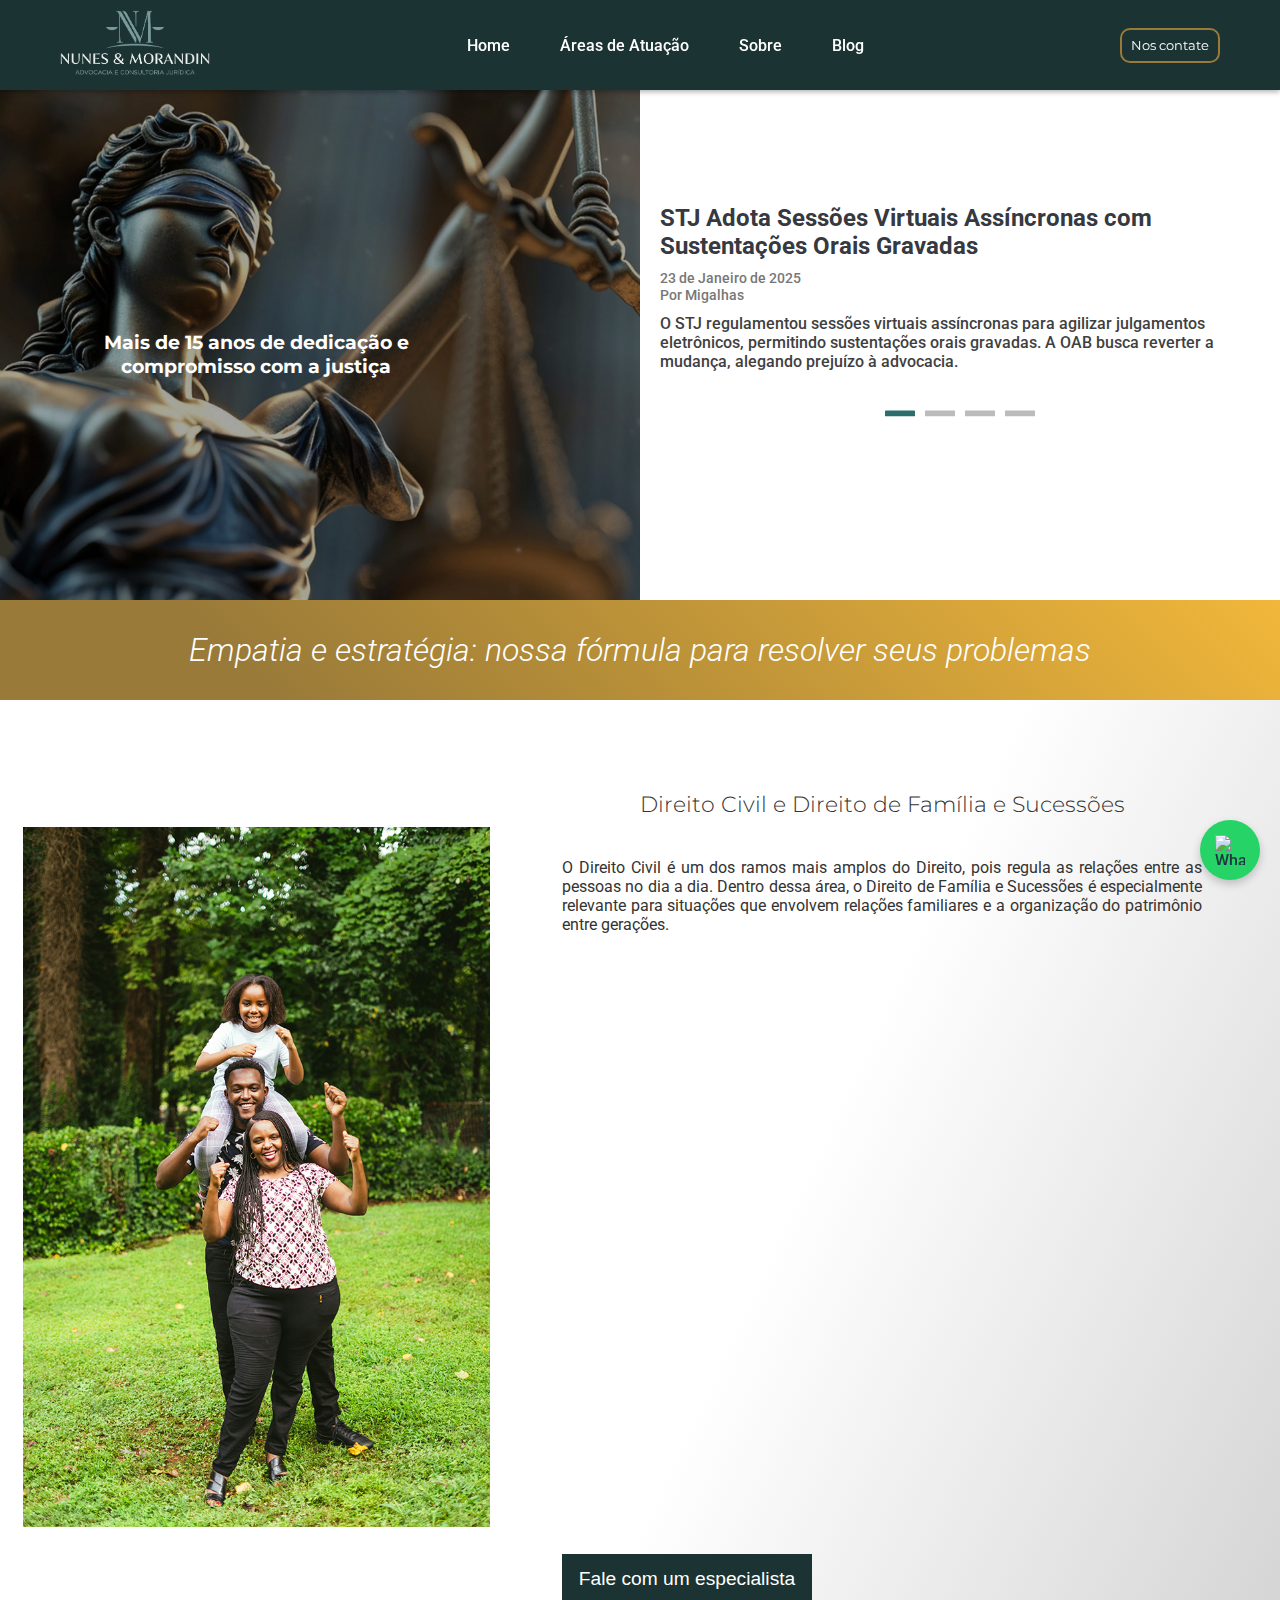
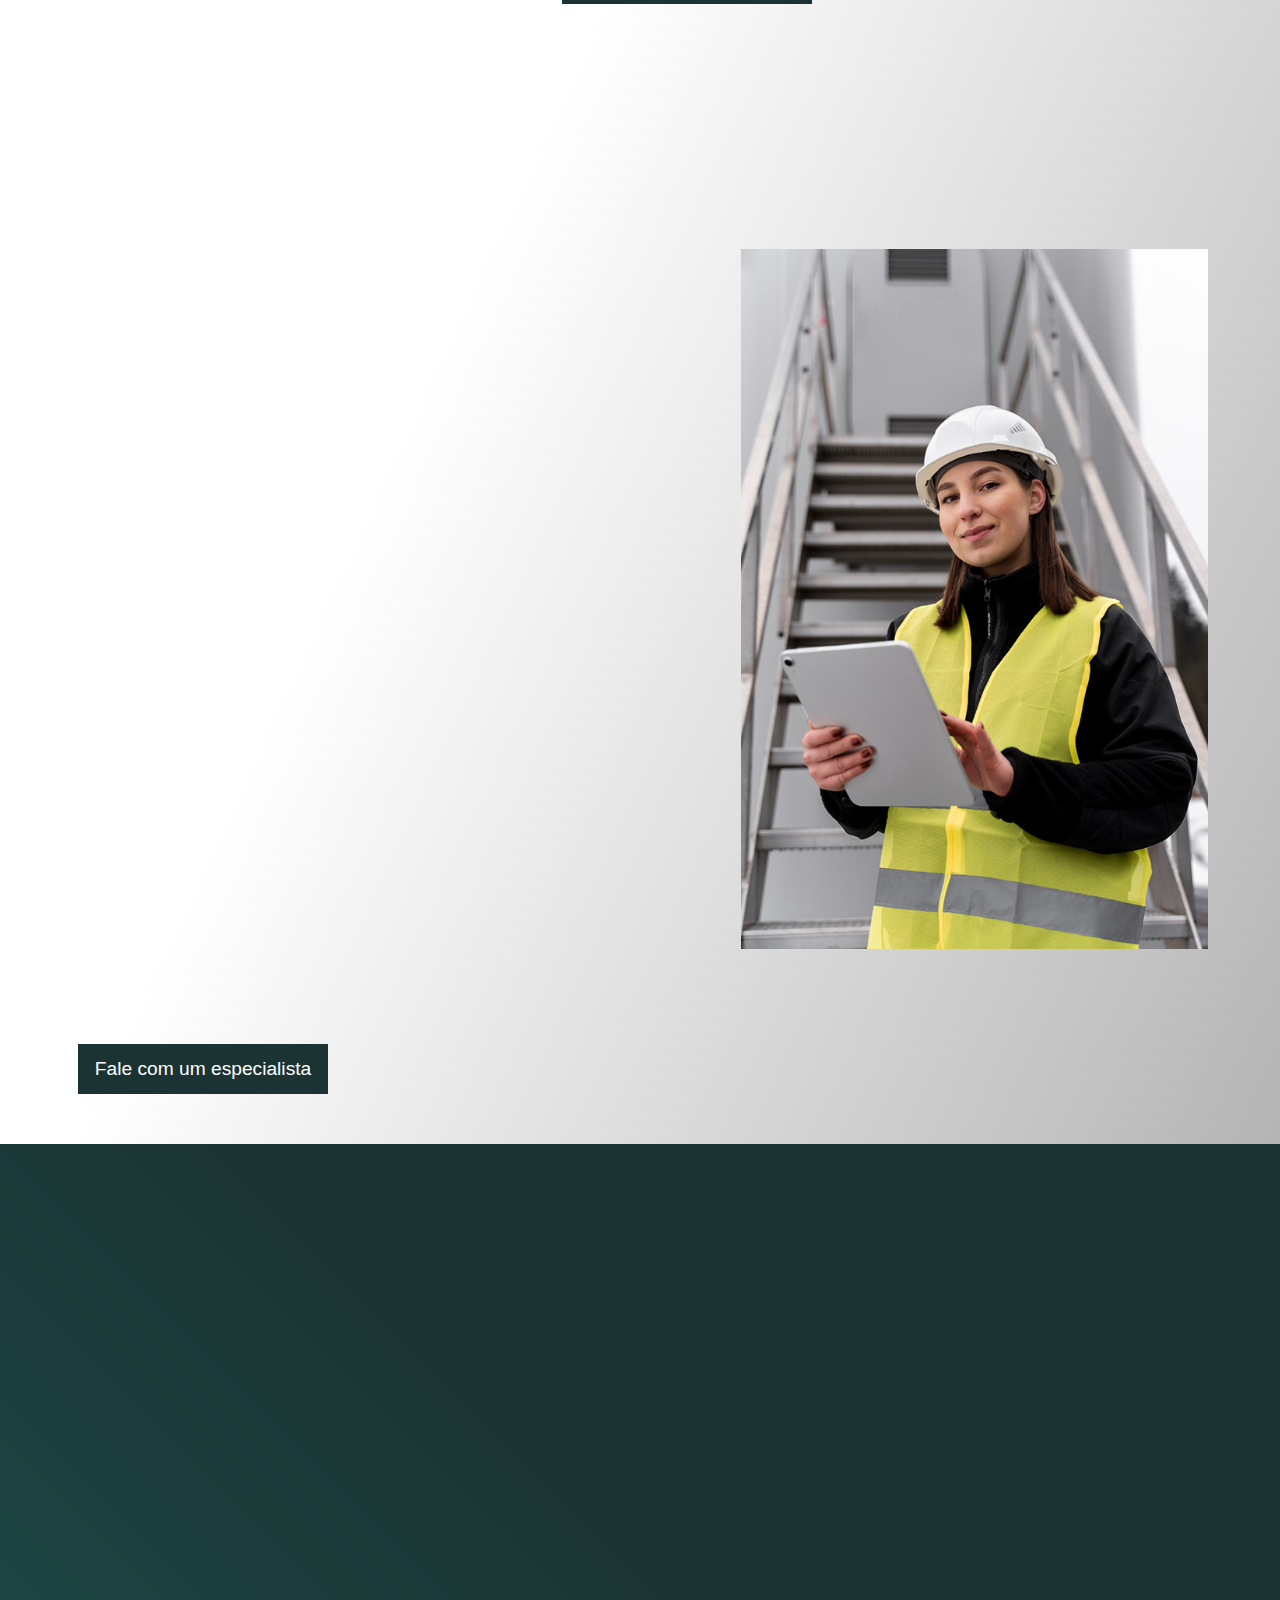
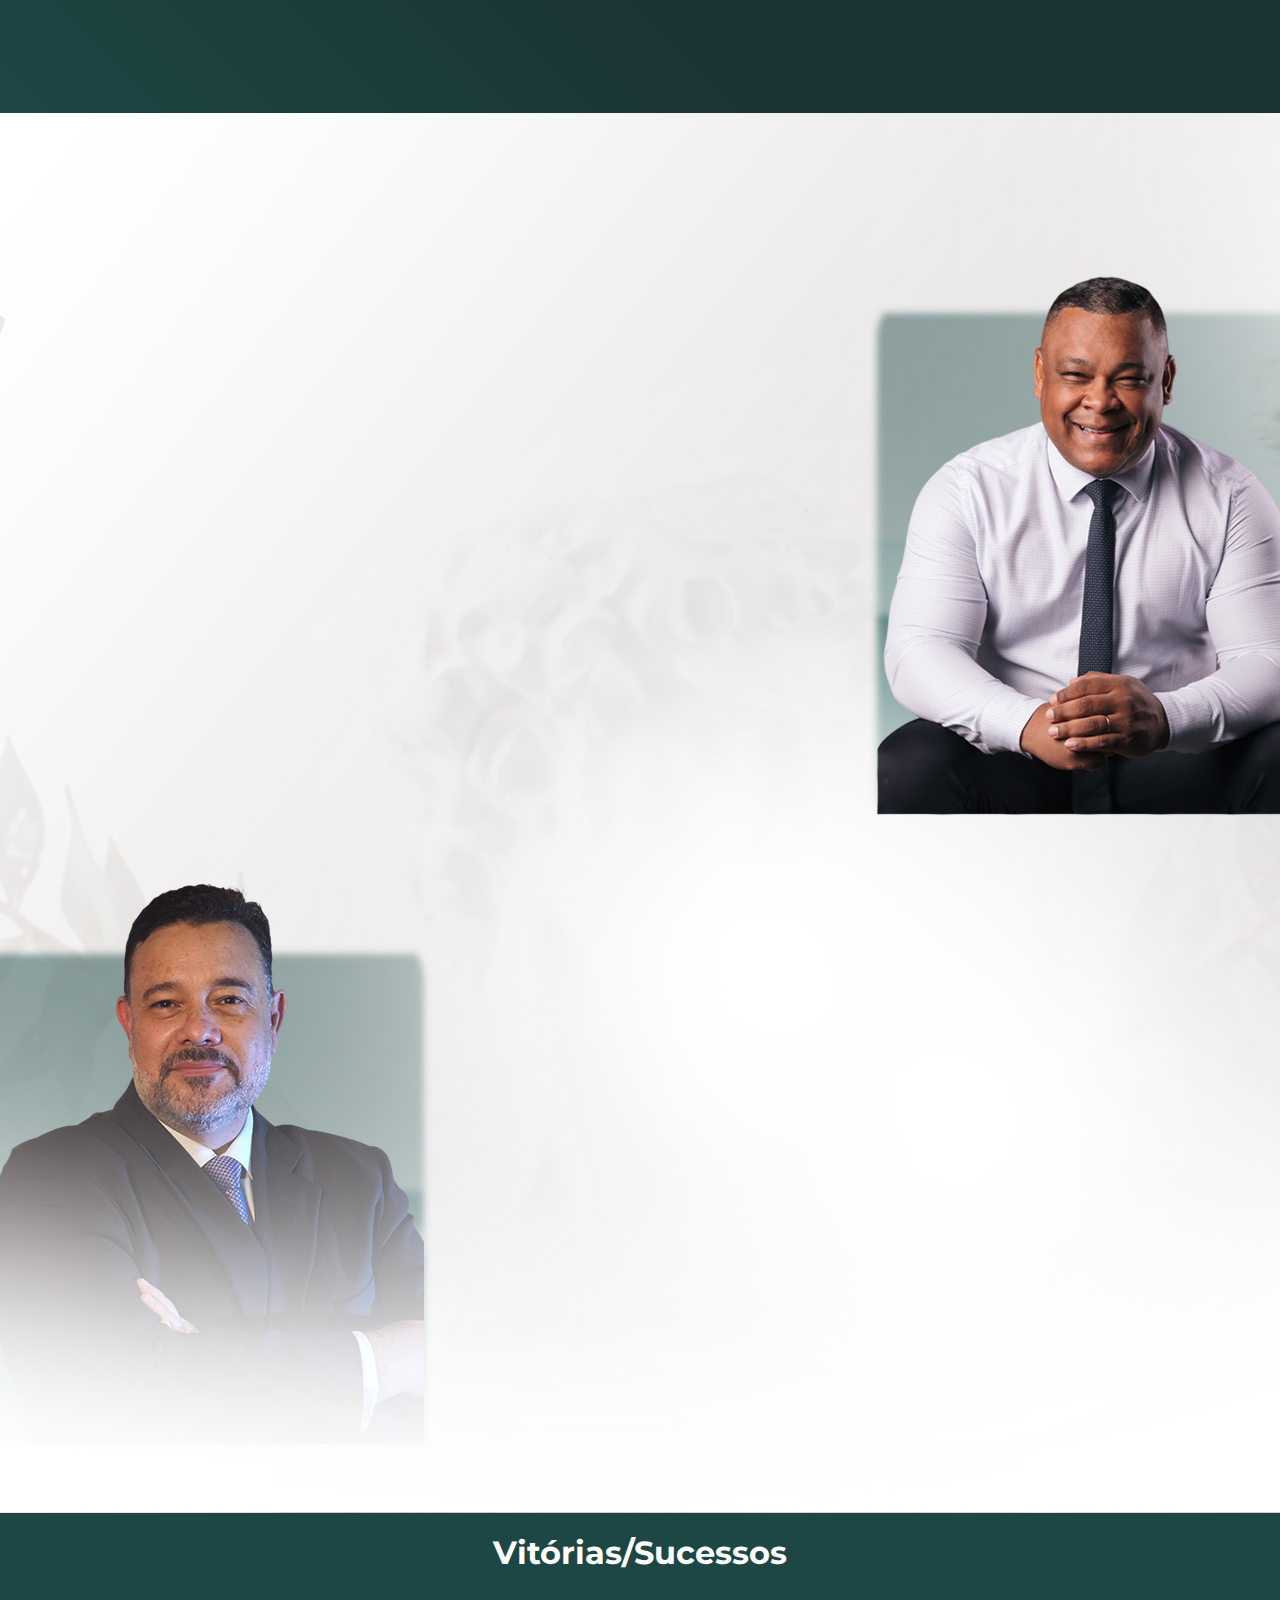
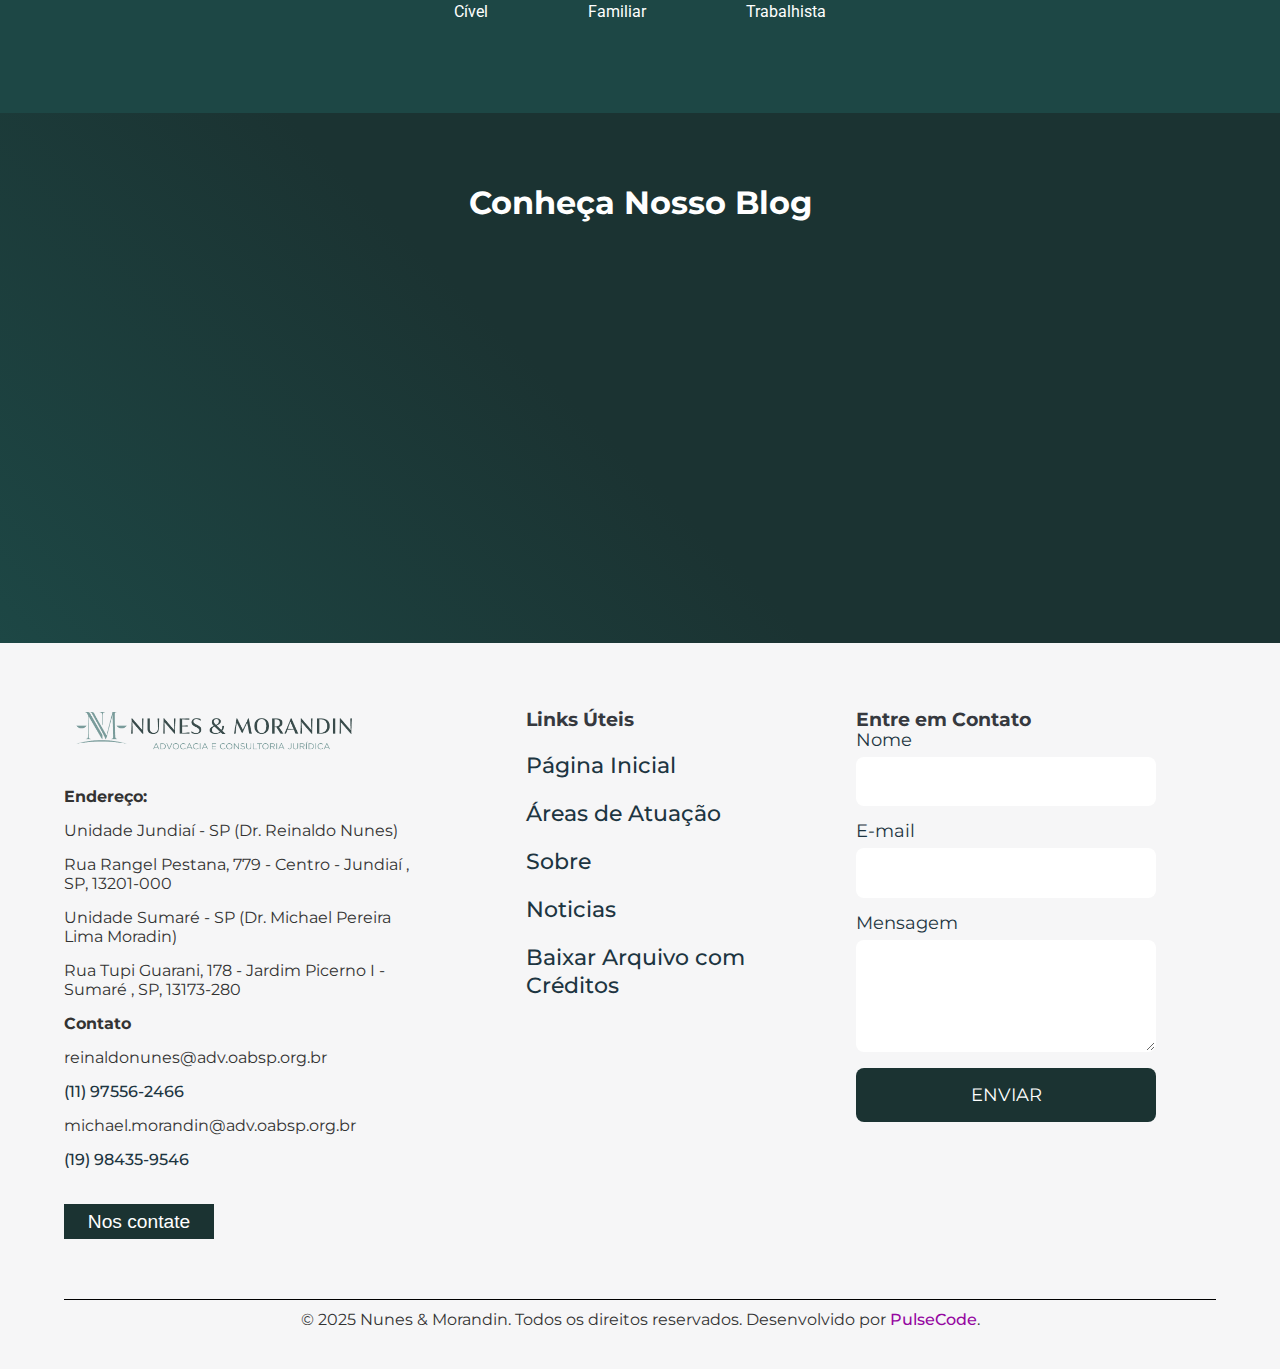
==== commit b3e236b4: "ajuste" ====
--- a/index.html
+++ b/index.html
@@ -48,7 +48,7 @@
       </a>
 
       <!-- WhatsApp Button -->
-      <a href="https://wa.link/bpj1zu" target="_blank" class="social-button whatsapp-button" aria-label="Contact us on WhatsApp">
+      <a href="https://wa.link/1bpnz4" target="_blank" class="social-button whatsapp-button" aria-label="Contact us on WhatsApp">
           <img src="https://cdn-icons-png.flaticon.com/512/124/124034.png" alt="WhatsApp">
       </a>
   </div>
@@ -270,7 +270,7 @@
           <h2>Dr. Reinaldo Nunes</h2>
           <p><strong>Especialista em Direito Civil e Direito de Família e Sucessões</strong></p>
           <div class="resumo-cv">
-            <p>Um advogado altamente qualificado, com sólida formação e dedicação contínua ao aprimoramento profissional. Graduado pela Universidade Padre Anchieta, possui pós-graduações em Direito Eleitoral, Direito Civil e Processo Civil, e Direito de Família e Sucessões, refletindo sua ampla expertise nas áreas em que atua.</p>
+            <p>Advogado altamente qualificado, com sólida formação e dedicação contínua ao aprimoramento profissional. Graduado pela Universidade Padre Anchieta, possui pós-graduações em Direito Eleitoral, Direito Civil e Processo Civil, e Direito de Família e Sucessões, refletindo sua ampla expertise nas áreas em que atua.</p>
 
 <p>Sua capacitação é complementada por cursos de extensão em áreas como Direito Previdenciário, Direito do Trabalho e Processo do Trabalho, e Direito Constitucional, além de uma formação política pela Fundação Ulysses Guimarães, que aprofunda sua compreensão das implicações jurídicas no cenário público e governamental.</p>
 
@@ -308,7 +308,7 @@
         <div class="profile-card surge-right" id="michael-card">
           <h2>Dr. Michael Morandin</h2>
           <p><strong>Especialista em Direito Previdenciário e Trabalhista</strong></p>
-          <div class="resumo-cv"><p>Um profissional formado pela Pontifícia Universidade Católica de Campinas (PUC Campinas), com uma base sólida em diversas áreas do Direito. Sua especialização em Direito Previdenciário aprimora sua capacidade de lidar com questões como benefícios, aposentadorias, pensões e direitos dos segurados, fornecendo soluções jurídicas detalhadas e precisas.</p>
+          <div class="resumo-cv"><p>Profissional formado pela Pontifícia Universidade Católica de Campinas (PUC Campinas), com uma base sólida em diversas áreas do Direito. Sua especialização em Direito Previdenciário aprimora sua capacidade de lidar com questões como benefícios, aposentadorias, pensões e direitos dos segurados, fornecendo soluções jurídicas detalhadas e precisas.</p>
             
             <p>Com atuação destacada nas áreas Trabalhista e Previdenciária, ele oferece assessoria e representação em processos administrativos e judiciais. Sua expertise abrange desde o acompanhamento de ações trabalhistas até a revisão de benefícios previdenciários, sempre com foco em soluções personalizadas e estratégicas que atendem às necessidades específicas de cada cliente.</p>
             
@@ -340,6 +340,28 @@
         </div>
       </div>
     </section>
+
+
+    <section class="sessao-conquistas">
+      <h1 style="padding-top:20px; margin-bottom: 20px;">Vitórias/Sucessos</h1>
+      <div class="countainer-principal-counter">
+          <div class="counter-container">
+            
+              <div class="counter" data-target="600"></div>
+              <span>Cível</span>
+            </div>
+            <div class="counter-container">
+              
+              <div class="counter" data-target="300"></div>
+              <span>Familiar</span>
+            </div>
+            <div class="counter-container">
+              <div class="counter" data-target="608"></div>
+              <span>Trabalhista</span>
+            </div>
+      </div>
+  </section>
+  </section>
     
     
 
--- a/estilos/styles.css
+++ b/estilos/styles.css
@@ -844,6 +844,28 @@
 
 
 
+.sessao-conquistas{
+  background-color:  #1d4745;
+  height: 400px;
+  color: white;
+  text-align: center;
+ 
+}
+
+.counter-container {
+  display: flex;
+  flex-direction: column;
+  justify-content: center;
+  text-align: center;
+  margin: 0px 50px; 
+  }
+  
+  .counter {
+  font-size: 60px;
+  margin-top: 10px;
+  }
+
+
 
 
 .mini-blog{
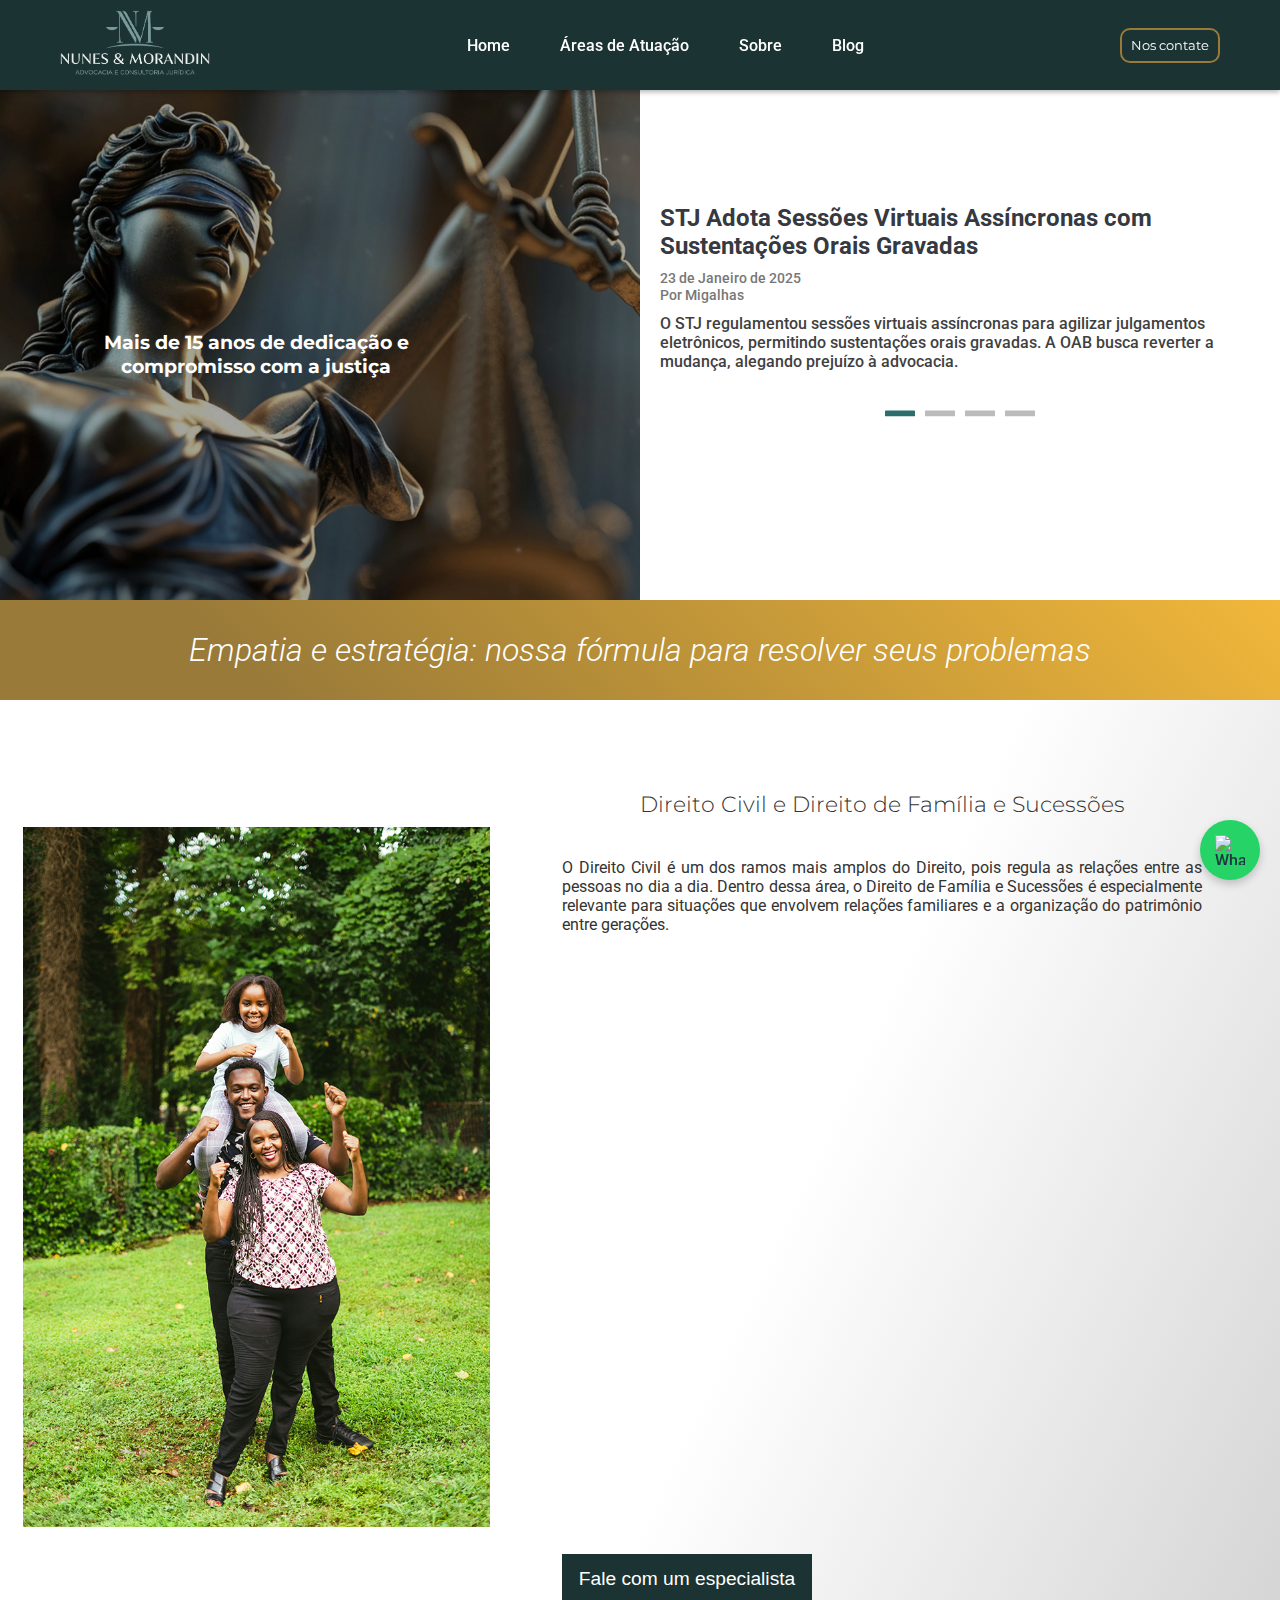
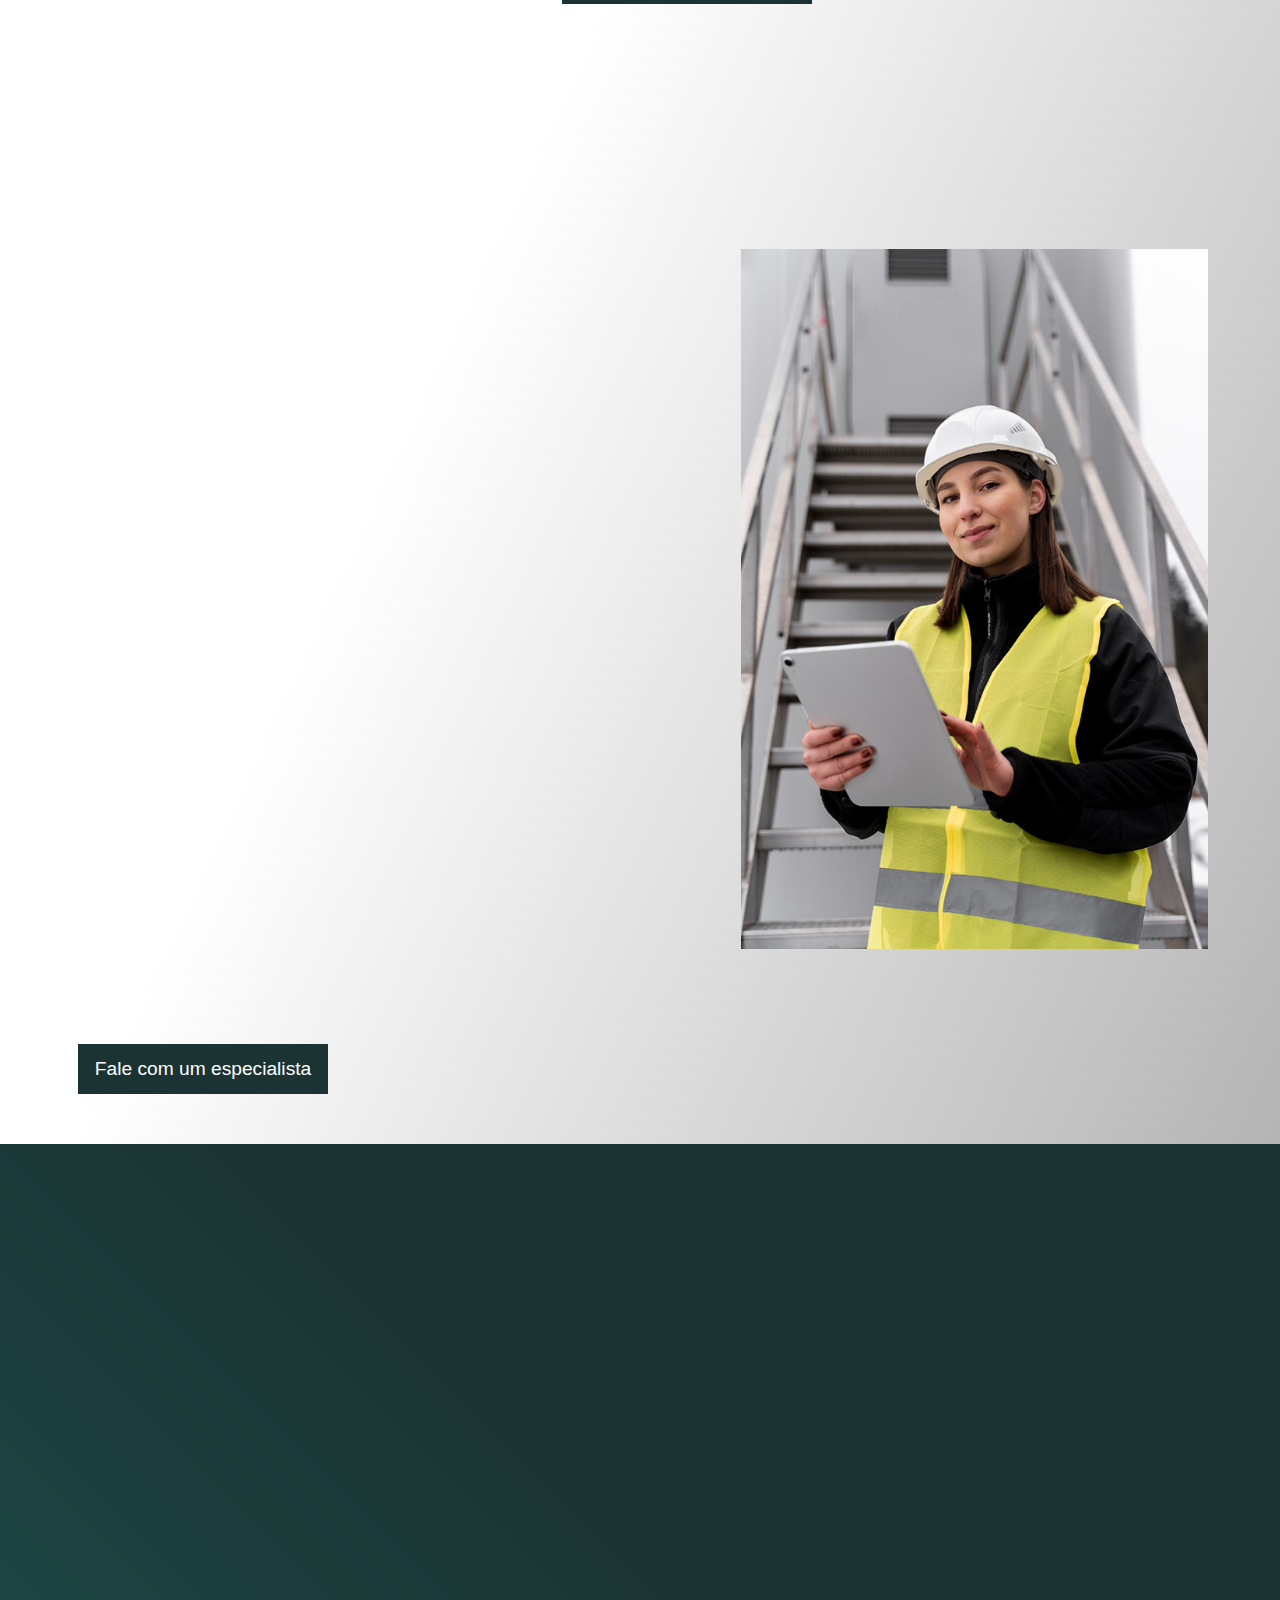
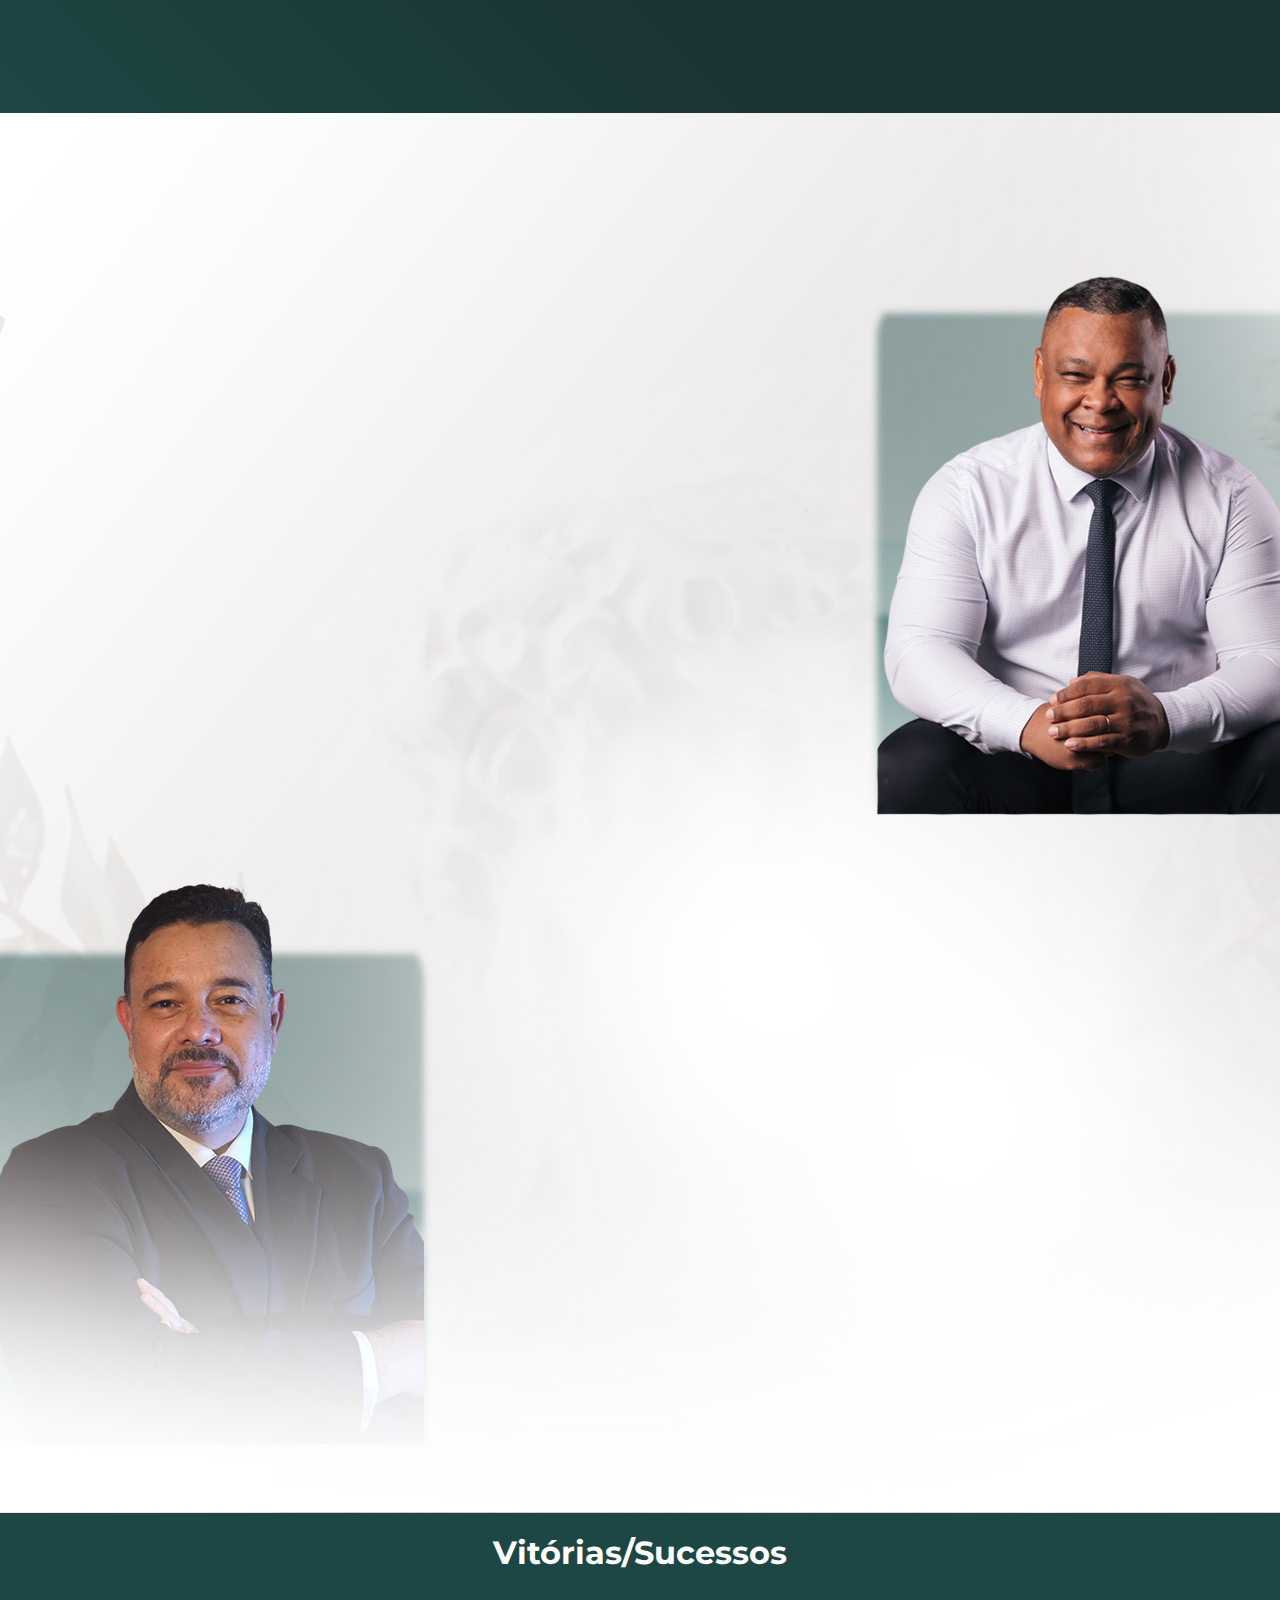
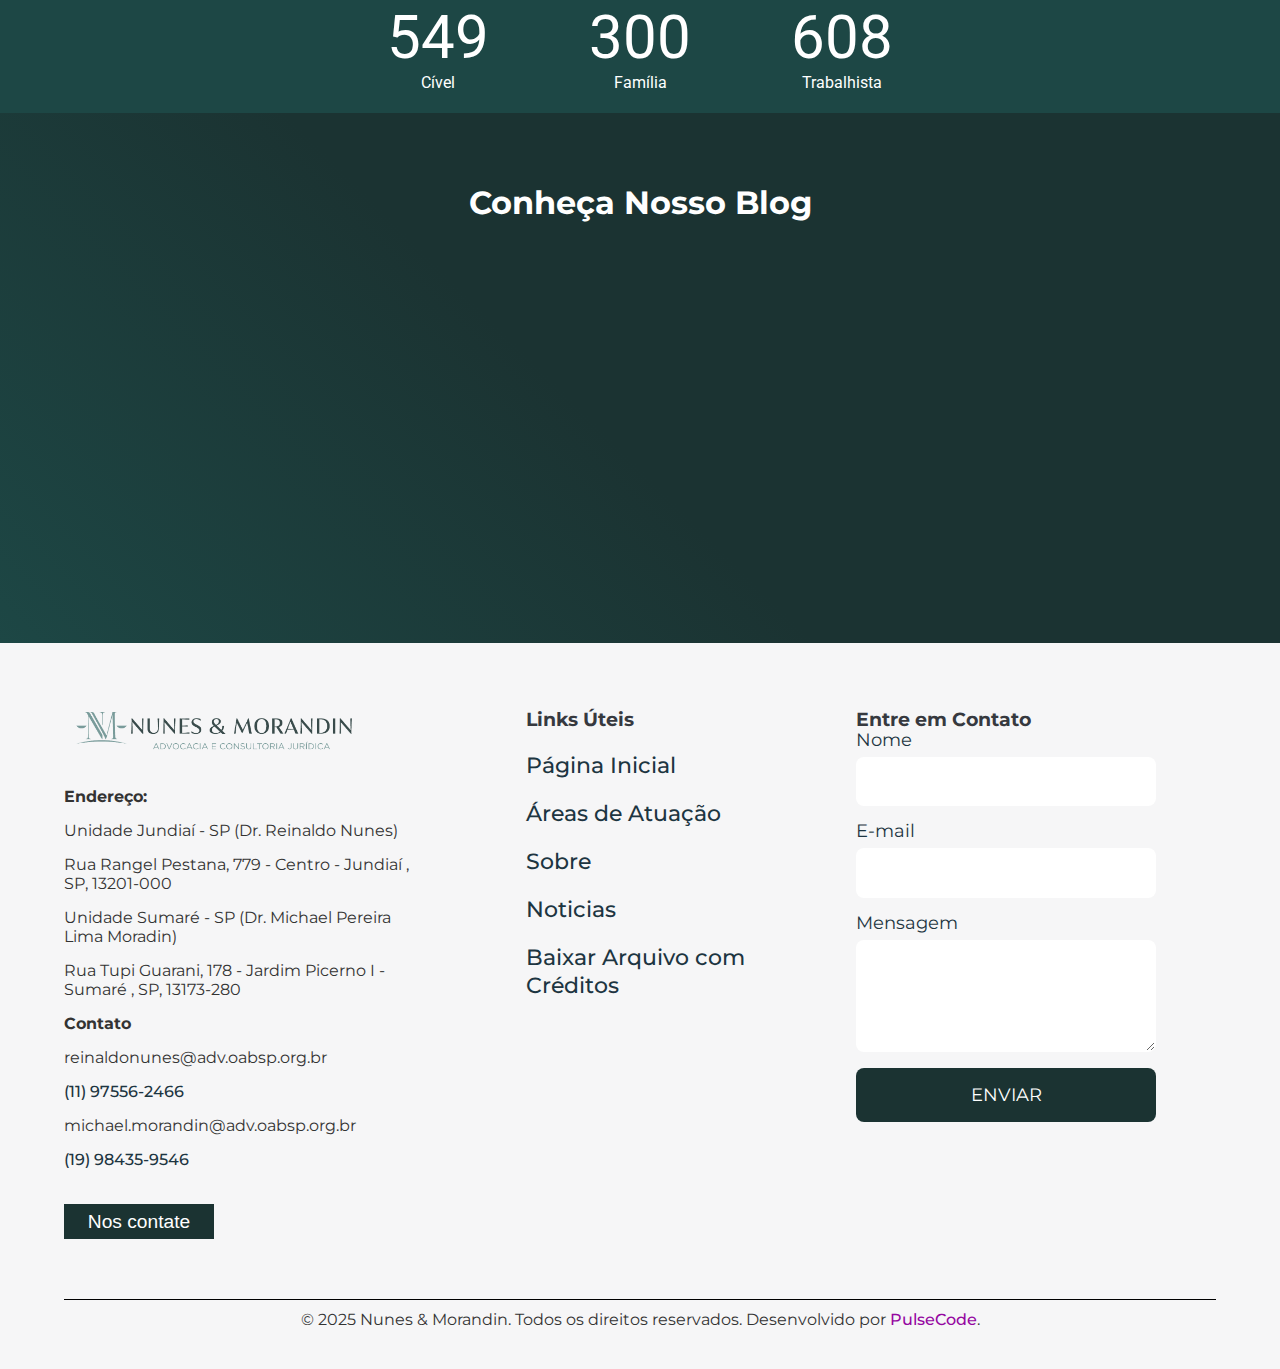
==== commit 54f6e7da: "ajuste" ====
--- a/index.html
+++ b/index.html
@@ -353,7 +353,7 @@
             <div class="counter-container">
               
               <div class="counter" data-target="300"></div>
-              <span>Familiar</span>
+              <span>Família</span>
             </div>
             <div class="counter-container">
               <div class="counter" data-target="608"></div>
--- a/estilos/styles.css
+++ b/estilos/styles.css
@@ -843,13 +843,11 @@
 }
 
 
-
 .sessao-conquistas{
-  background-color:  #1d4745;
+  background-color: #1d4745;
   height: 400px;
   color: white;
   text-align: center;
- 
 }
 
 .counter-container {
@@ -857,14 +855,19 @@
   flex-direction: column;
   justify-content: center;
   text-align: center;
-  margin: 0px 50px; 
+  margin: 0px 50px;
   }
   
   .counter {
   font-size: 60px;
   margin-top: 10px;
   }
-
+  
+  @media (max-width: 580px) {
+  body {
+    flex-direction: column;
+  }
+  }
 
 
 
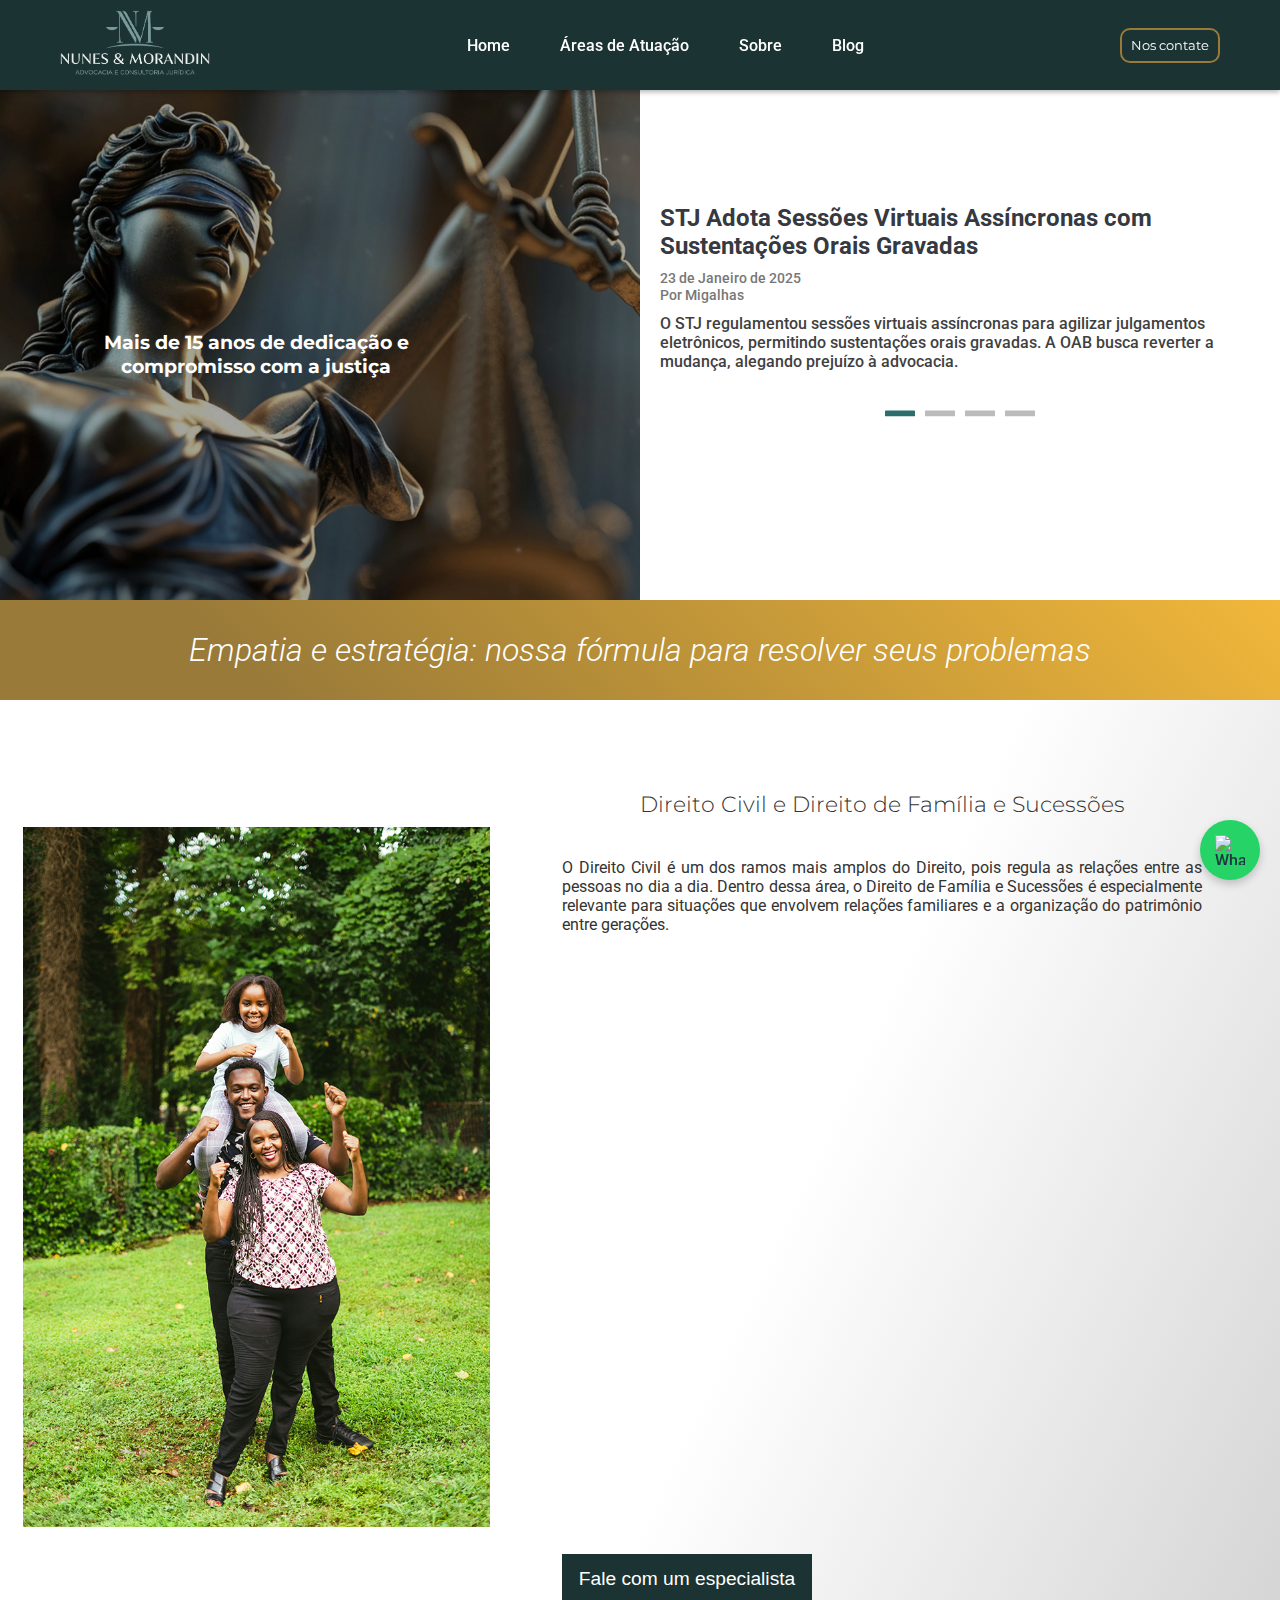
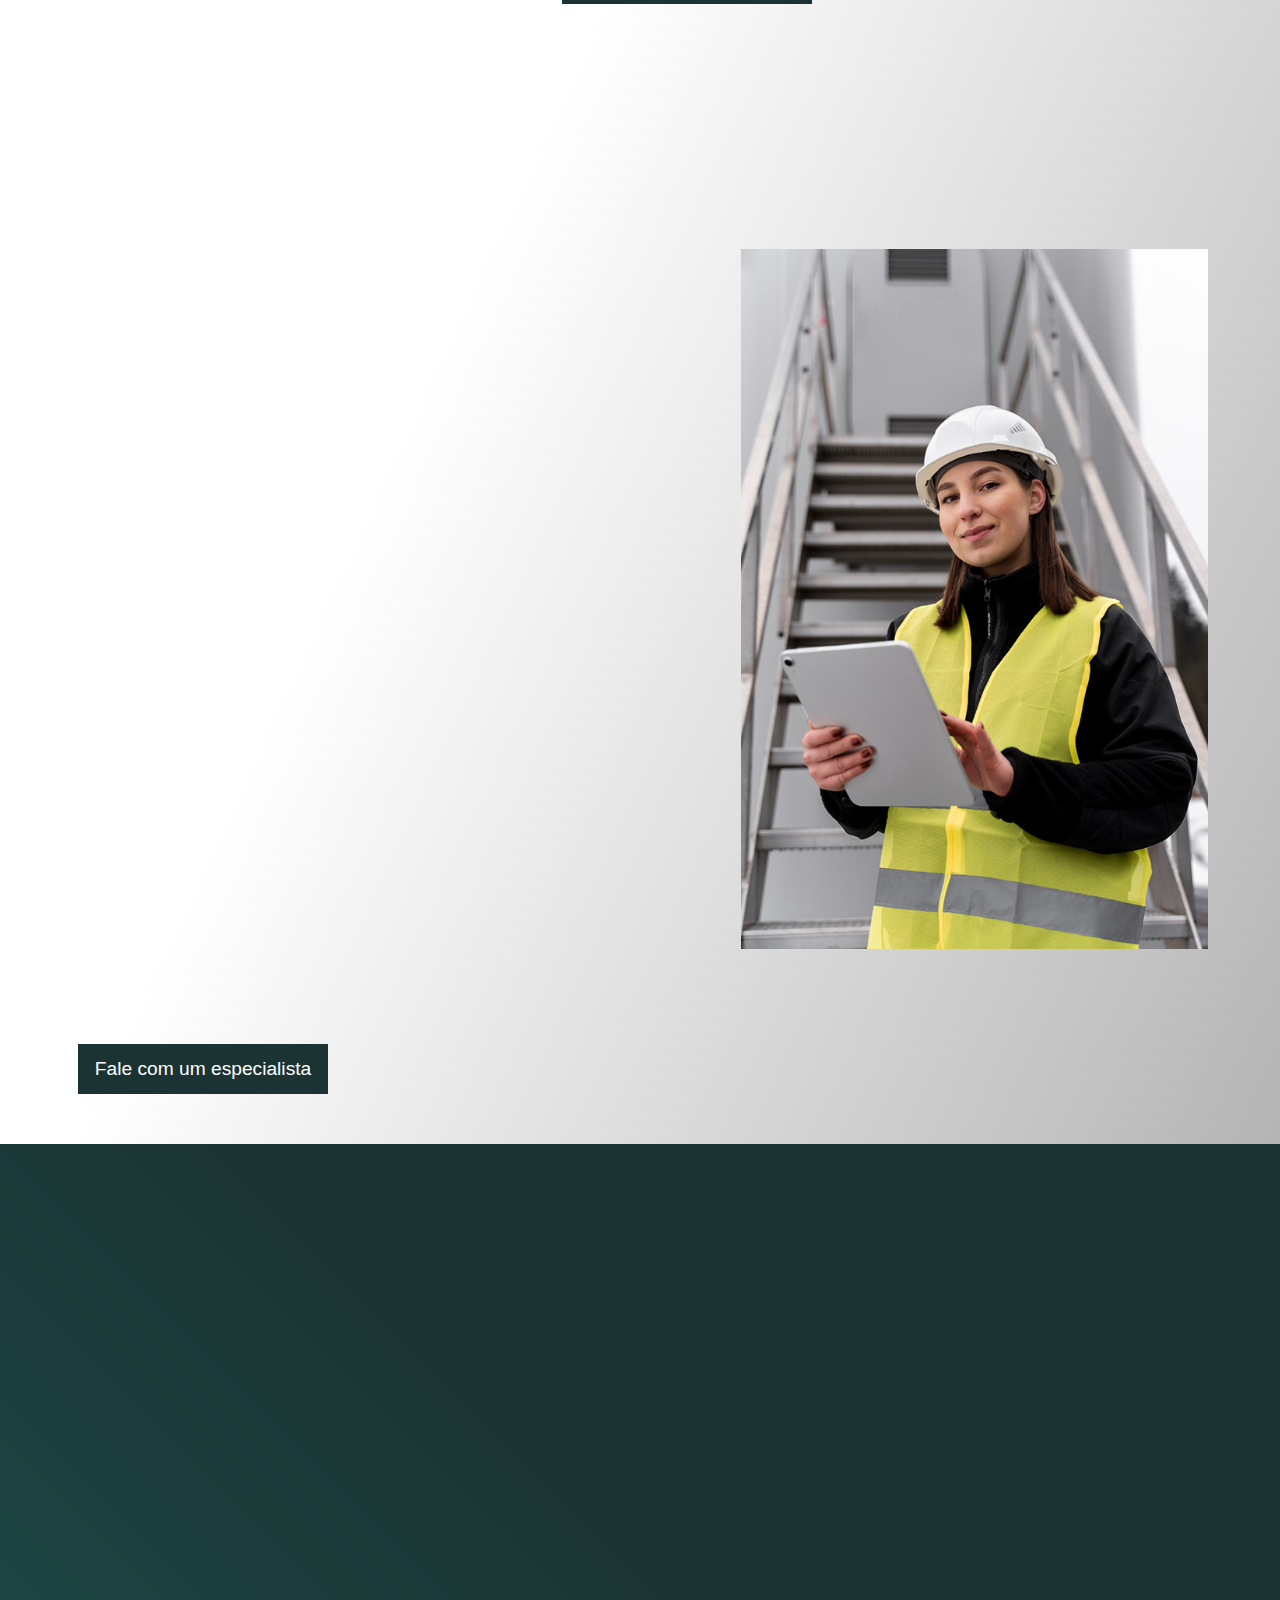
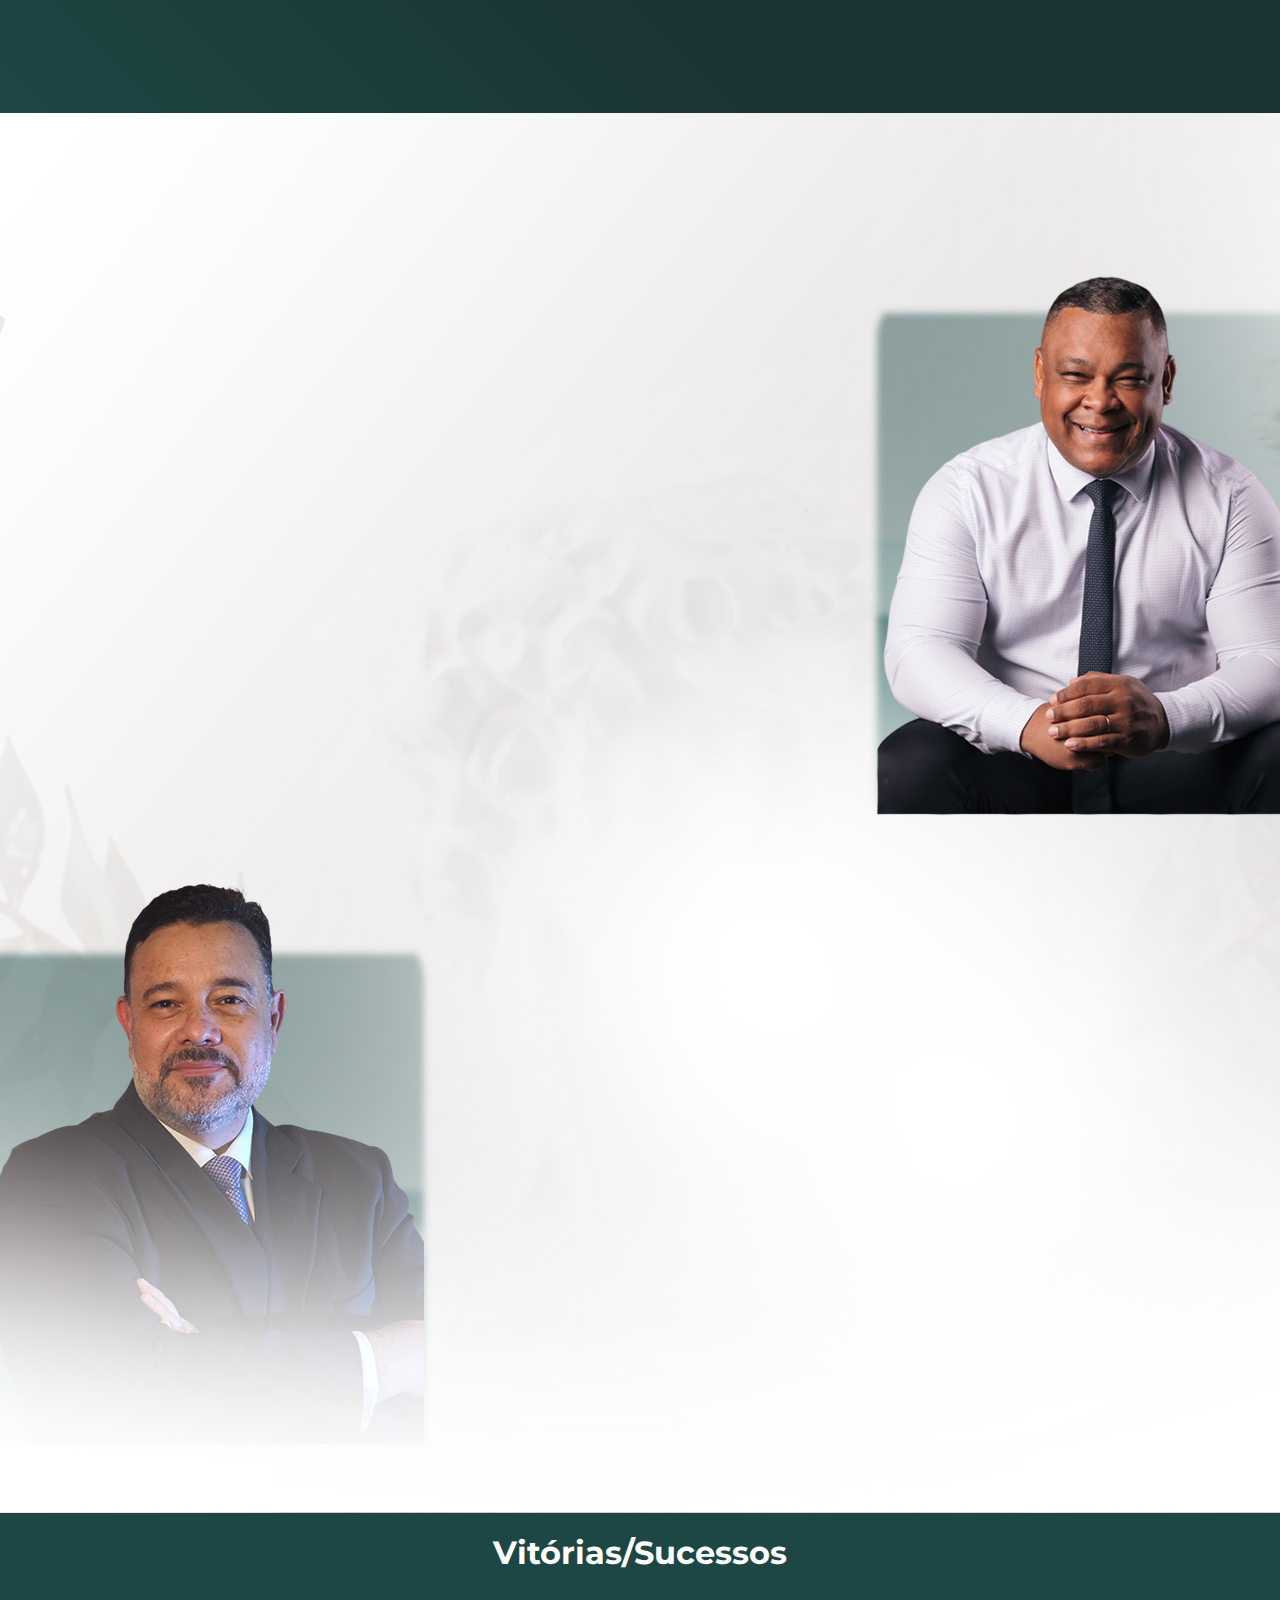
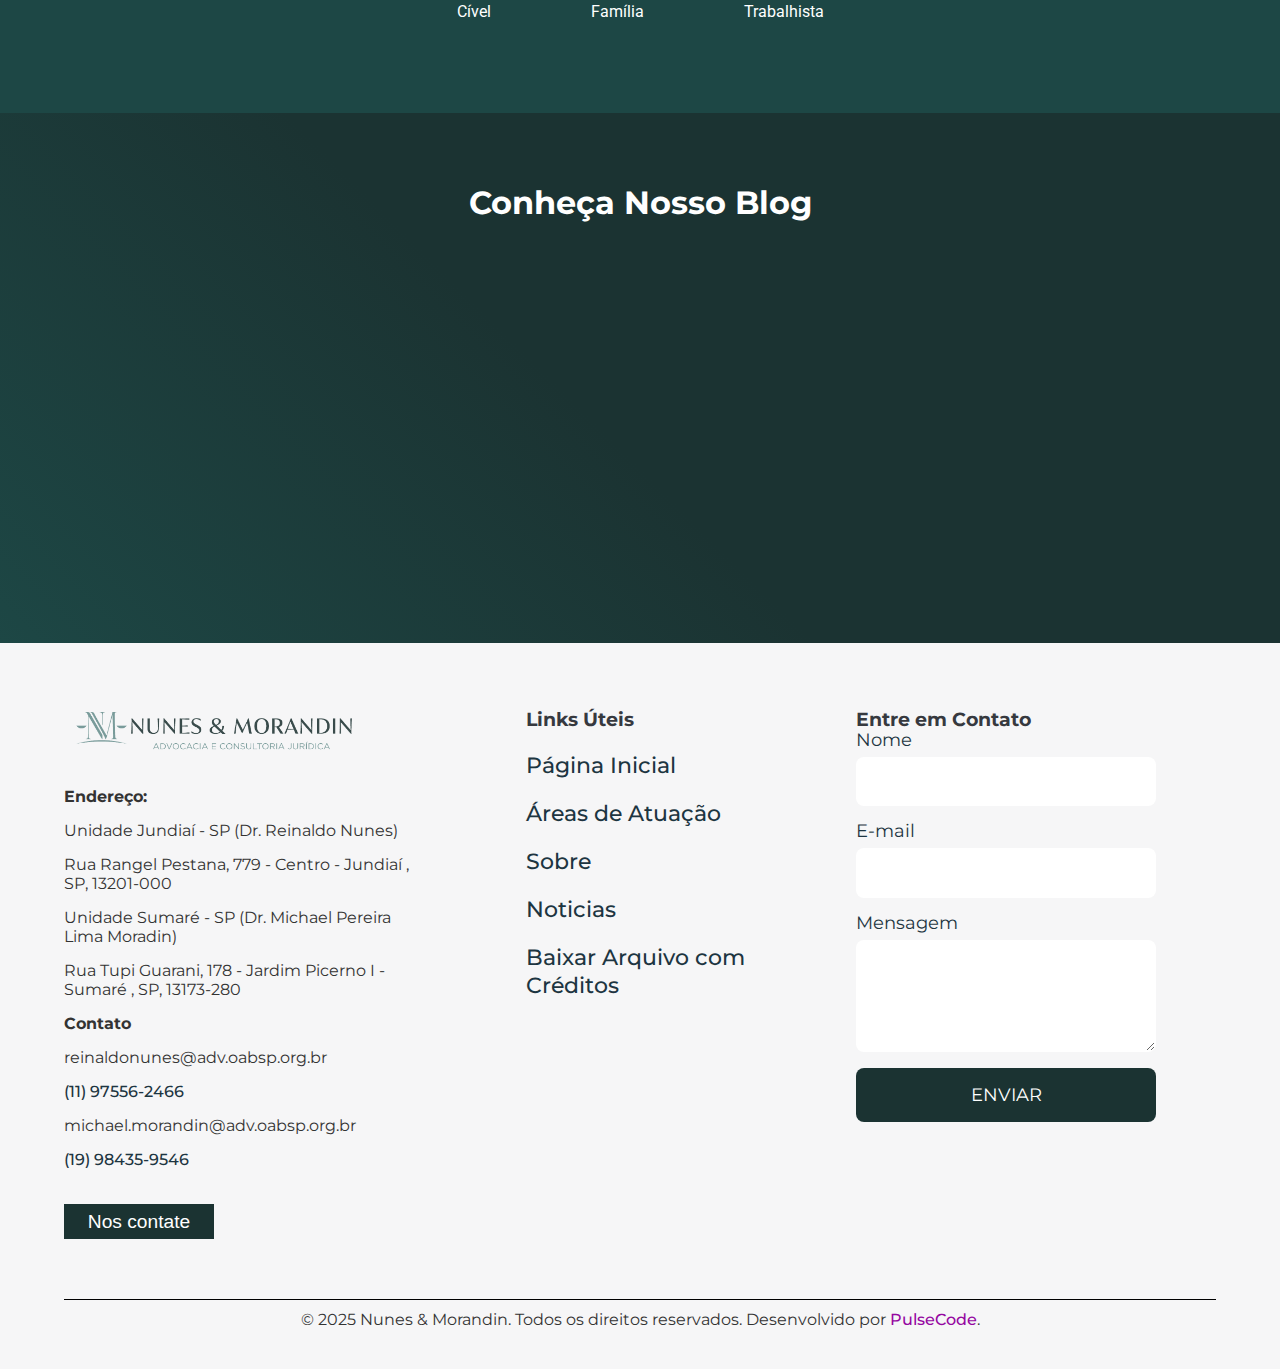
==== commit d5704c2a: "Update index.html" ====
--- a/index.html
+++ b/index.html
@@ -189,7 +189,7 @@
           <section class="areas-atuacao" >
             
             <div class="area-card surge-left" id="area1">
-              <h3>Civil</h3>
+              <h3>Direito Civil</h3>
               <p class="mini-resumo">
                 Resolução de conflitos e proteção de direitos nas relações pessoais e patrimoniais.
                 </p>
@@ -202,7 +202,7 @@
 
 
             <div class="area-card surge-right" id="area2">
-              <h3>Eleitoral</h3>
+              <h3>Direito Eleitoral</h3>
               <p class="mini-resumo">
                 Consultoria sobre campanhas eleitorais e direitos políticos.
               </p>
@@ -214,7 +214,7 @@
             </div>
           
             <div class="area-card surge-left" id="area3">
-              <h3>Familiar</h3>
+              <h3>Direito de Família</h3>
               <p class="mini-resumo"> Soluções para benefícios, guarda, pensões e outras questões familiares.</p>
               <button class="btn-expand" onclick="toggleArea('area3')">Saber Mais</button>
               <div class="detalhes">
@@ -222,9 +222,19 @@
                 <button class="btn-collapse" onclick="toggleArea('area3')">Exibir Menos</button>
               </div>
             </div>
+            
+            <div class="area-card surge-left" id="area5">
+              <h3>Direito de Sucessões</h3>
+              <p class="mini-resumo">Organização de heranças e divisão de bens de forma legal e justa.</p>
+              <button class="btn-expand" onclick="toggleArea('area5')">Saber Mais</button>
+              <div class="detalhes">
+                <p>Oferece suporte na elaboração de testamentos, planejamento sucessório e inventários, garantindo uma transição patrimonial tranquila e sem conflitos.</p>
+                <button class="btn-collapse" onclick="toggleArea('area5')">Exibir Menos</button>
+              </div>
+            </div>
 
             <div class="area-card surge-right" id="area4">
-              <h3>Previdenciario</h3>
+              <h3>Direito Previdenciário</h3>
               <p class="mini-resumo"> Orientação para aposentadorias e benefícios do INSS.</p>
               <button class="btn-expand" onclick="toggleArea('area4')">Saber Mais</button>
               <div class="detalhes">
@@ -234,20 +244,8 @@
             </div>
 
 
-            <div class="area-card surge-left" id="area5">
-              <h3>Sucessões</h3>
-              <p class="mini-resumo">Organização de heranças e divisão de bens de forma legal e justa.</p>
-              <button class="btn-expand" onclick="toggleArea('area5')">Saber Mais</button>
-              <div class="detalhes">
-                <p>Oferece suporte na elaboração de testamentos, planejamento sucessório e inventários, garantindo uma transição patrimonial tranquila e sem conflitos.</p>
-                <button class="btn-collapse" onclick="toggleArea('area5')">Exibir Menos</button>
-              </div>
-            </div>
-
-
-
             <div class="area-card surge-right" id="area6">
-              <h3>Trabalhista</h3>
+              <h3>Direito do Trabalho</h3>
               <p class="mini-resumo"> Defesa dos direitos dos trabalhadores em questões trabalhistas.</p>
               <button class="btn-expand" onclick="toggleArea('area6')">Saber Mais</button>
               <div class="detalhes">
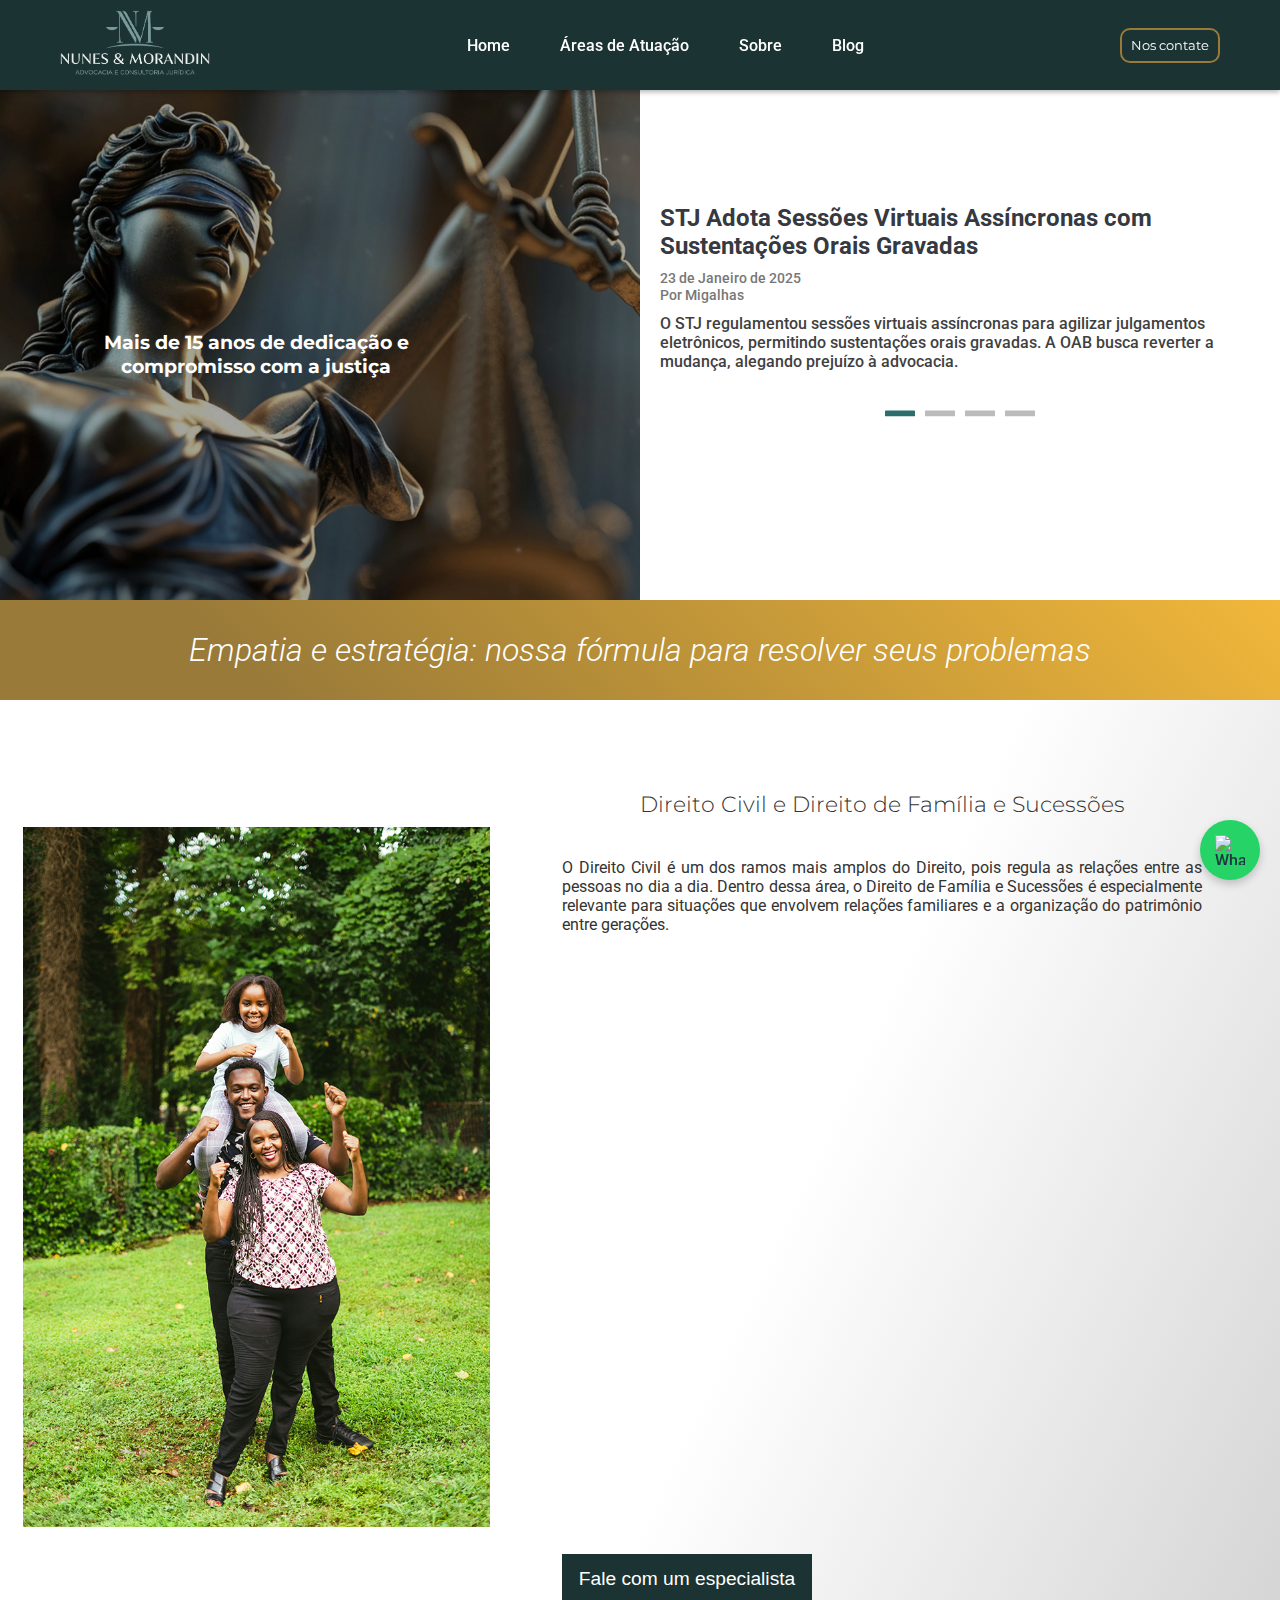
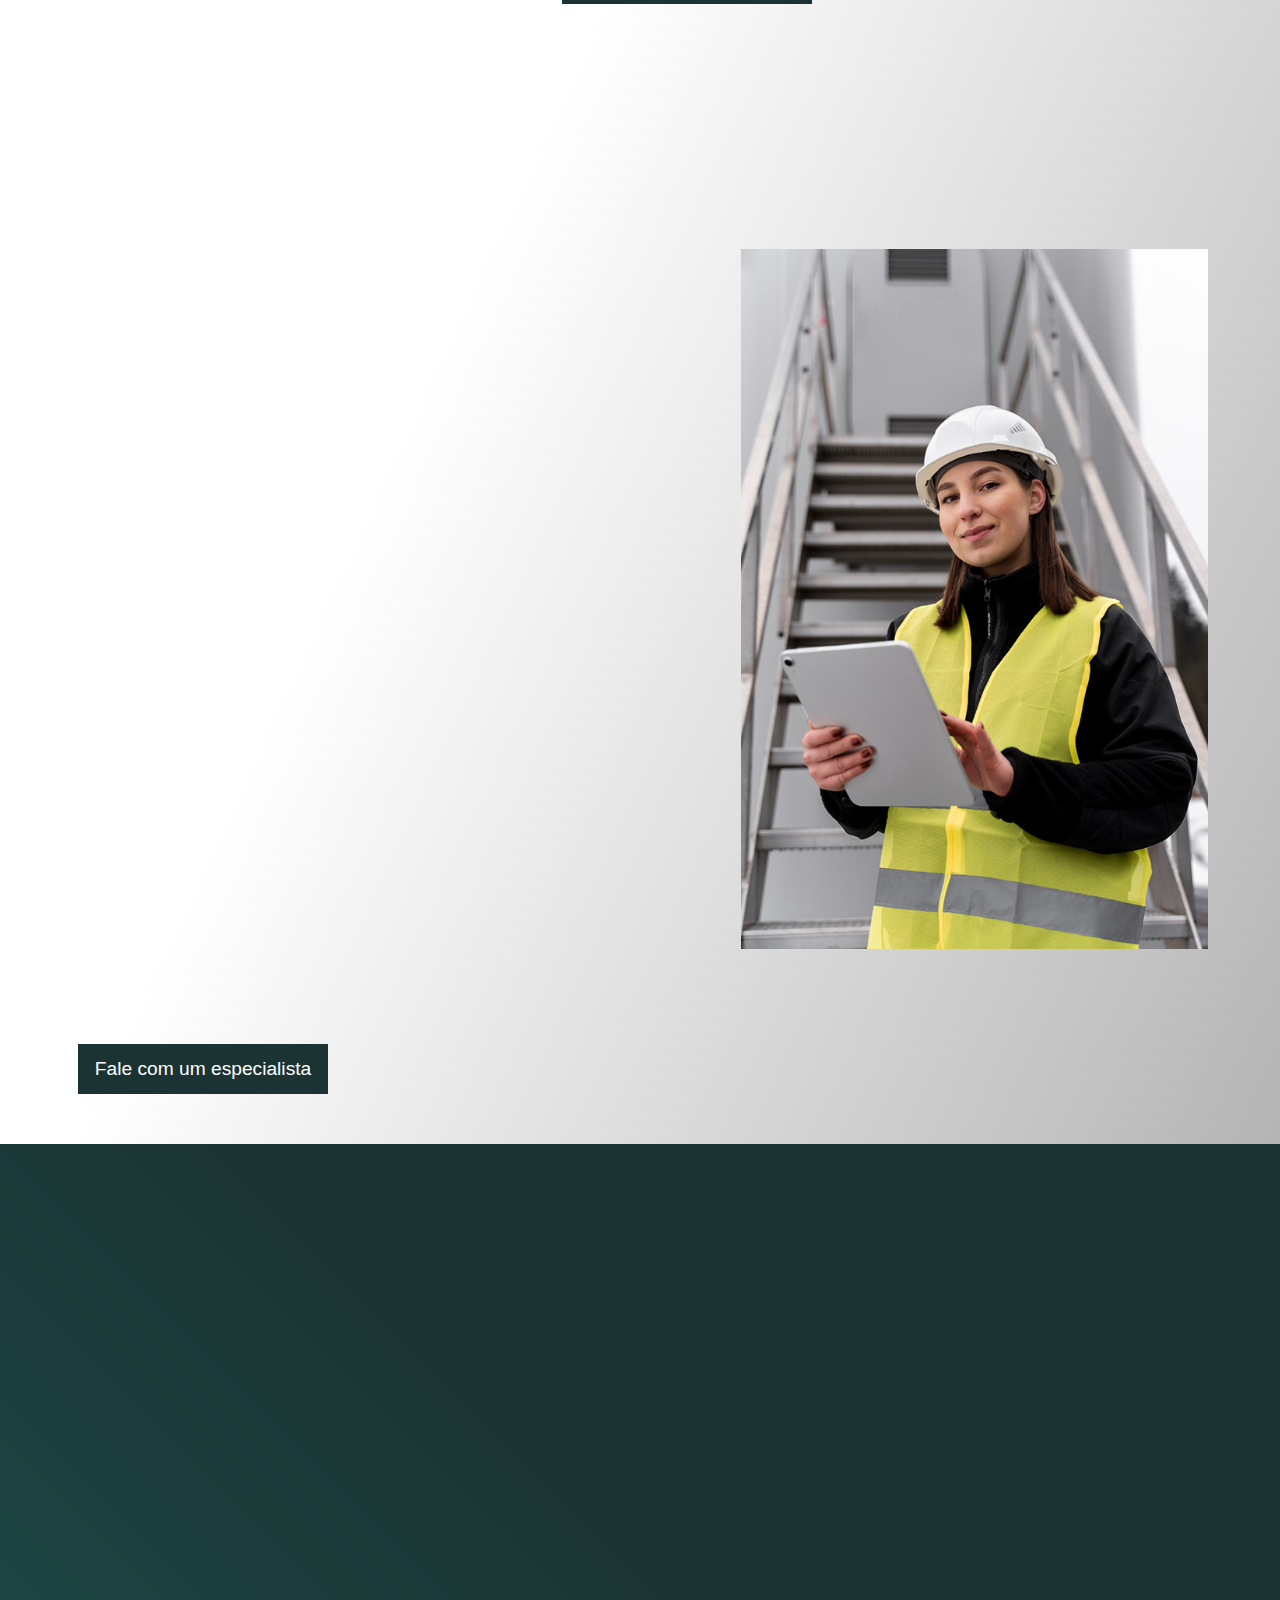
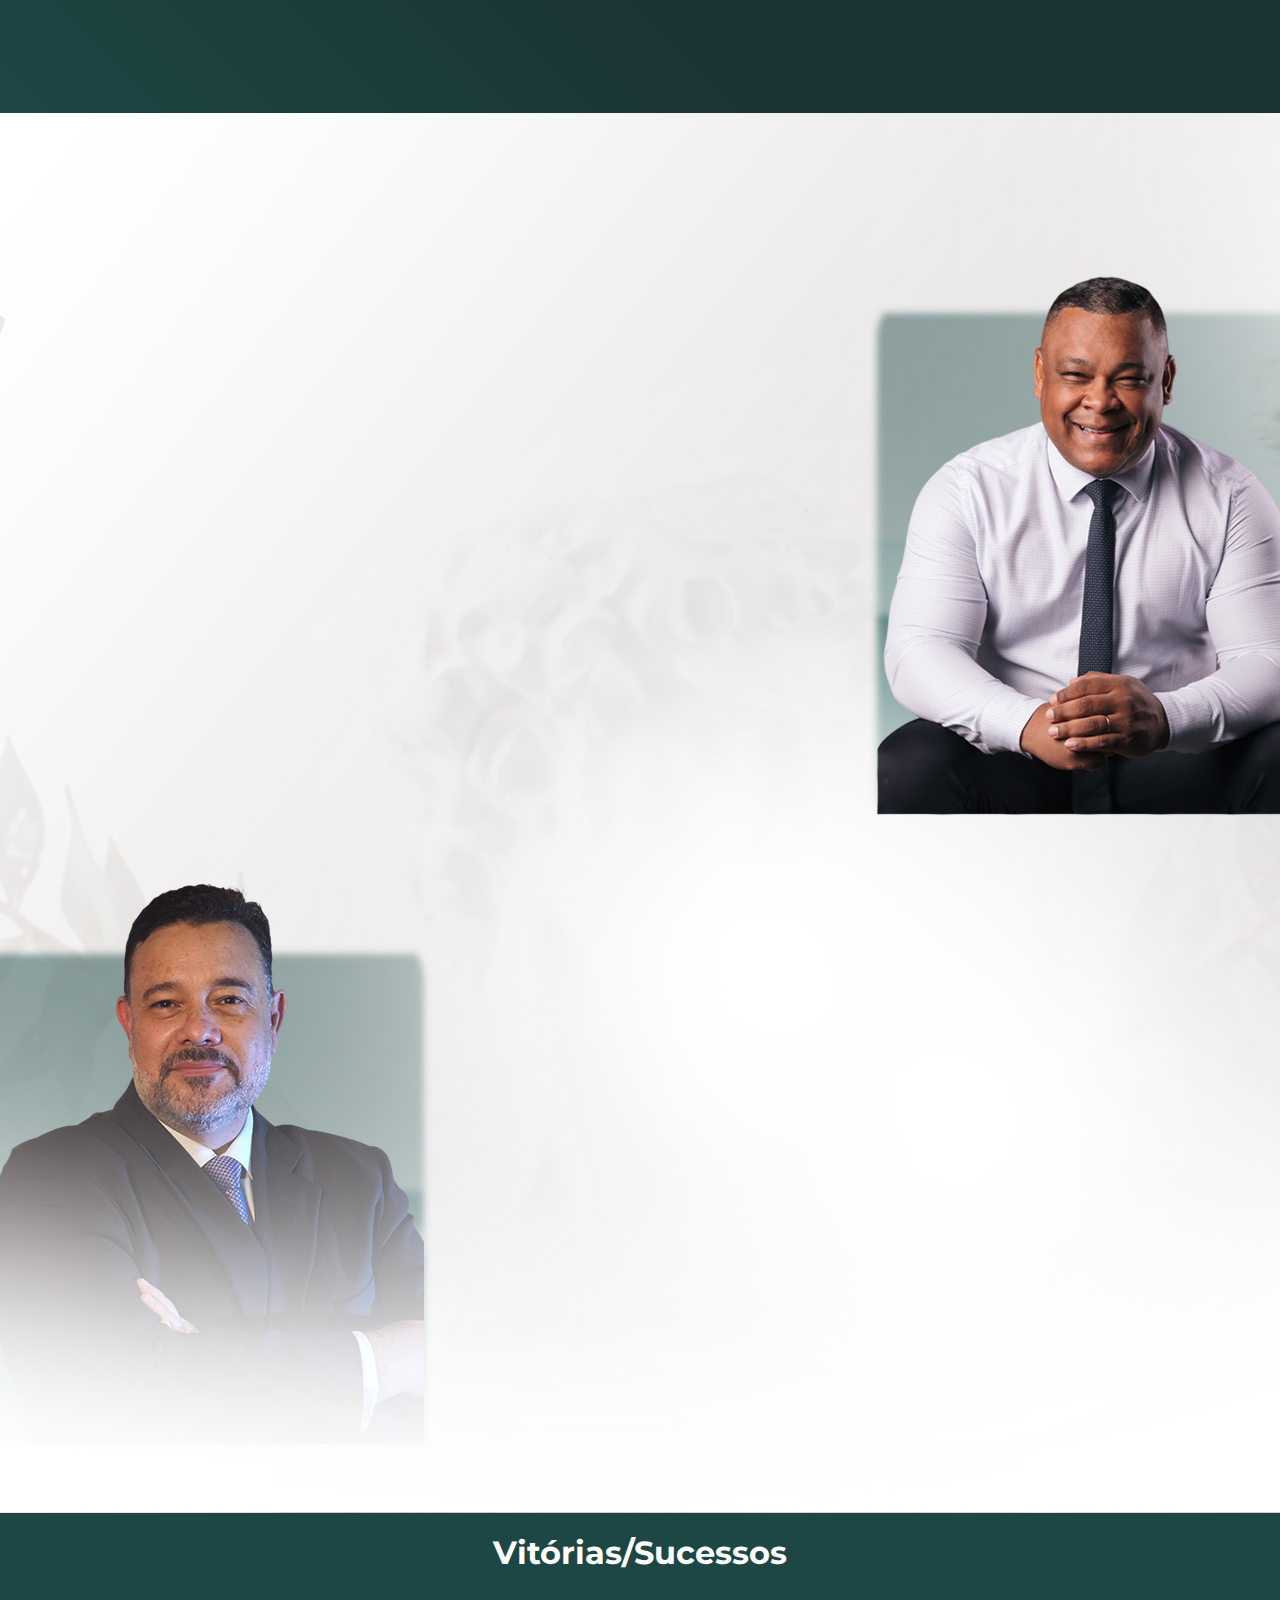
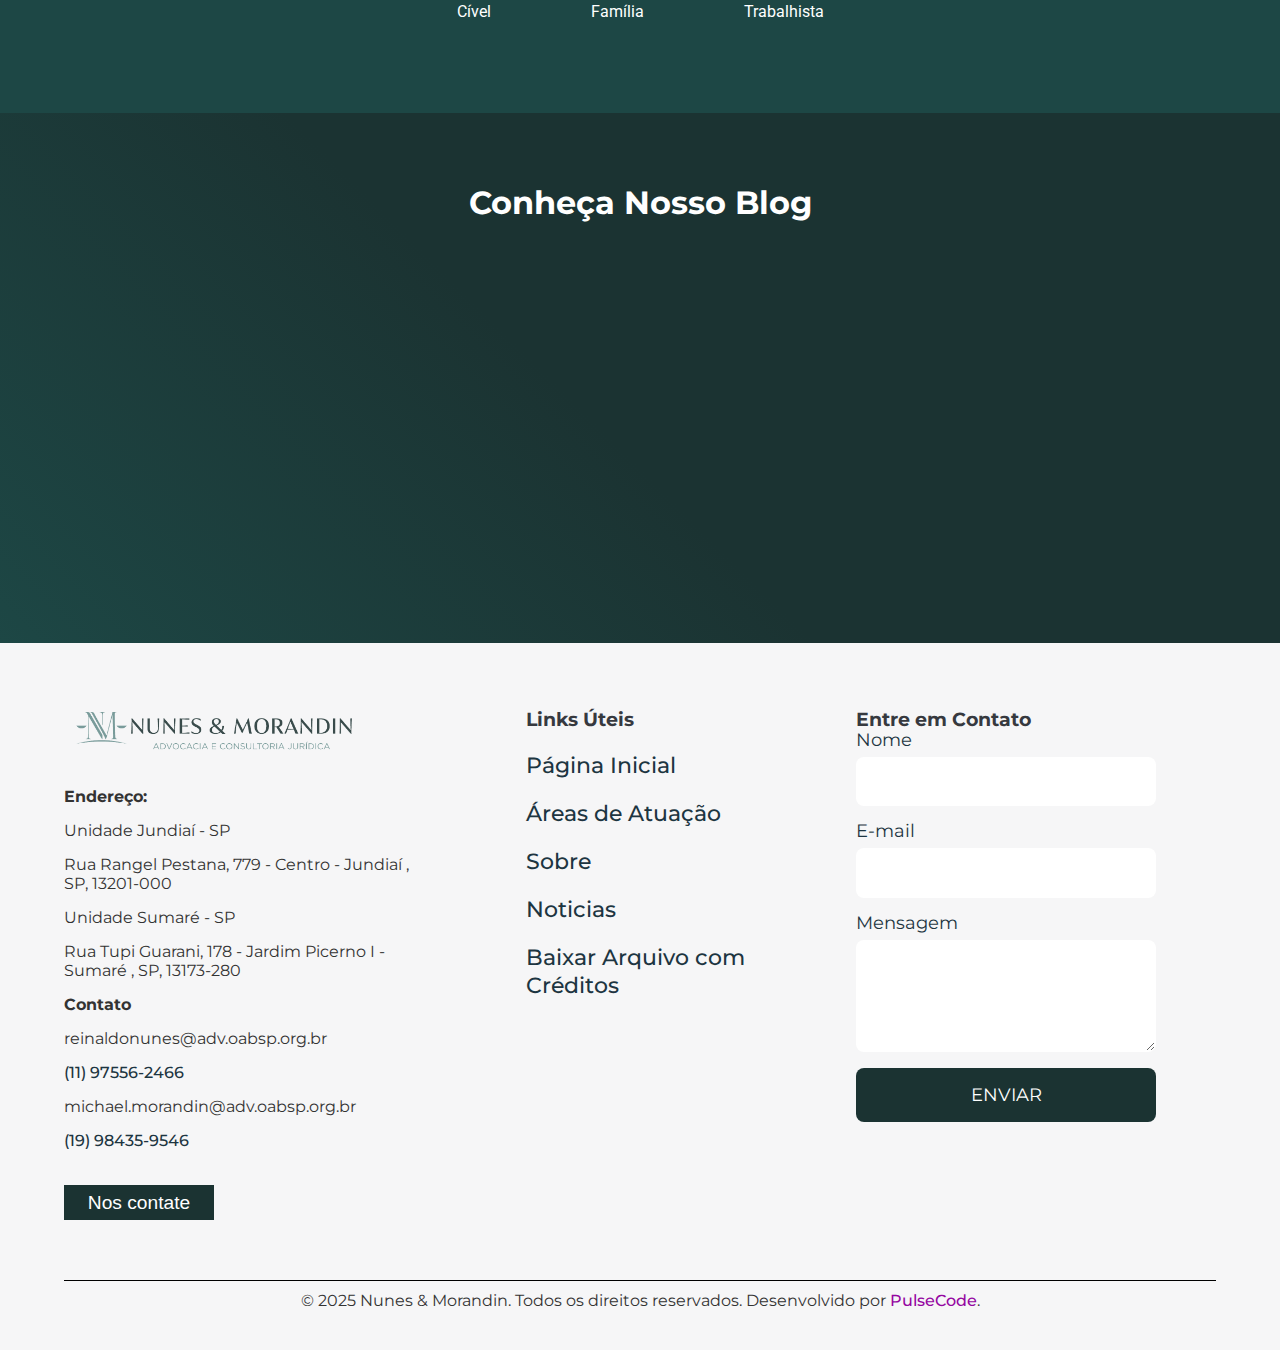
==== commit 5309a112: "Update index.html" ====
--- a/index.html
+++ b/index.html
@@ -408,9 +408,9 @@
            <div class="info-footer">
             <img src="imagens/logo2.png" style="width: 300px; margin-bottom:15px;" alt="LogoNunes & Morandin">
             <p style="margin-top: 10px;"><strong>Endereço:</strong></p>
-            <p> Unidade Jundiaí - SP (Dr. Reinaldo Nunes)</p>
+            <p> Unidade Jundiaí - SP </p>
             <p>Rua Rangel Pestana, 779 - Centro - Jundiaí , SP, 13201-000</p>
-            <p> Unidade Sumaré - SP (Dr. Michael Pereira Lima Moradin)</p>
+            <p> Unidade Sumaré - SP </p>
             <p>Rua Tupi Guarani, 178 - Jardim Picerno I - Sumaré , SP, 13173-280</p>
             <p><strong>Contato</strong></p>
             <p>reinaldonunes@adv.oabsp.org.br</p>
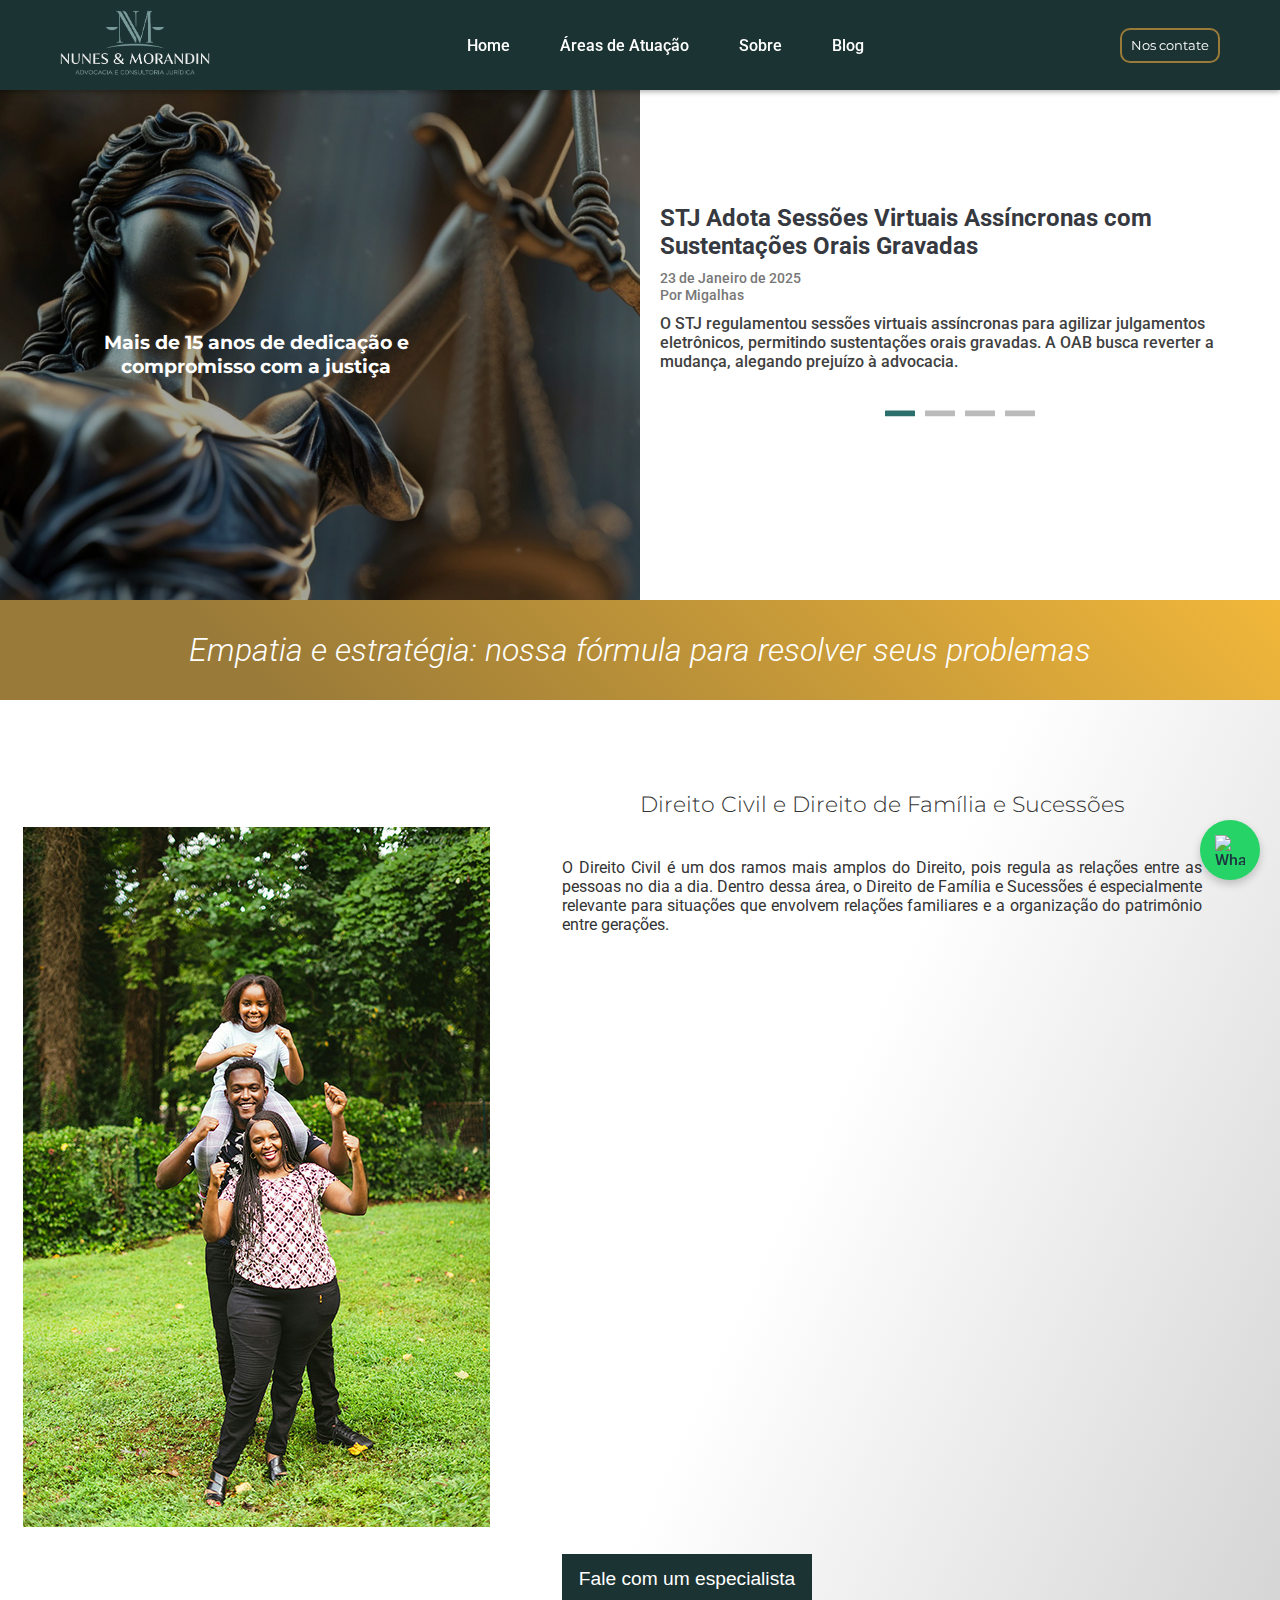
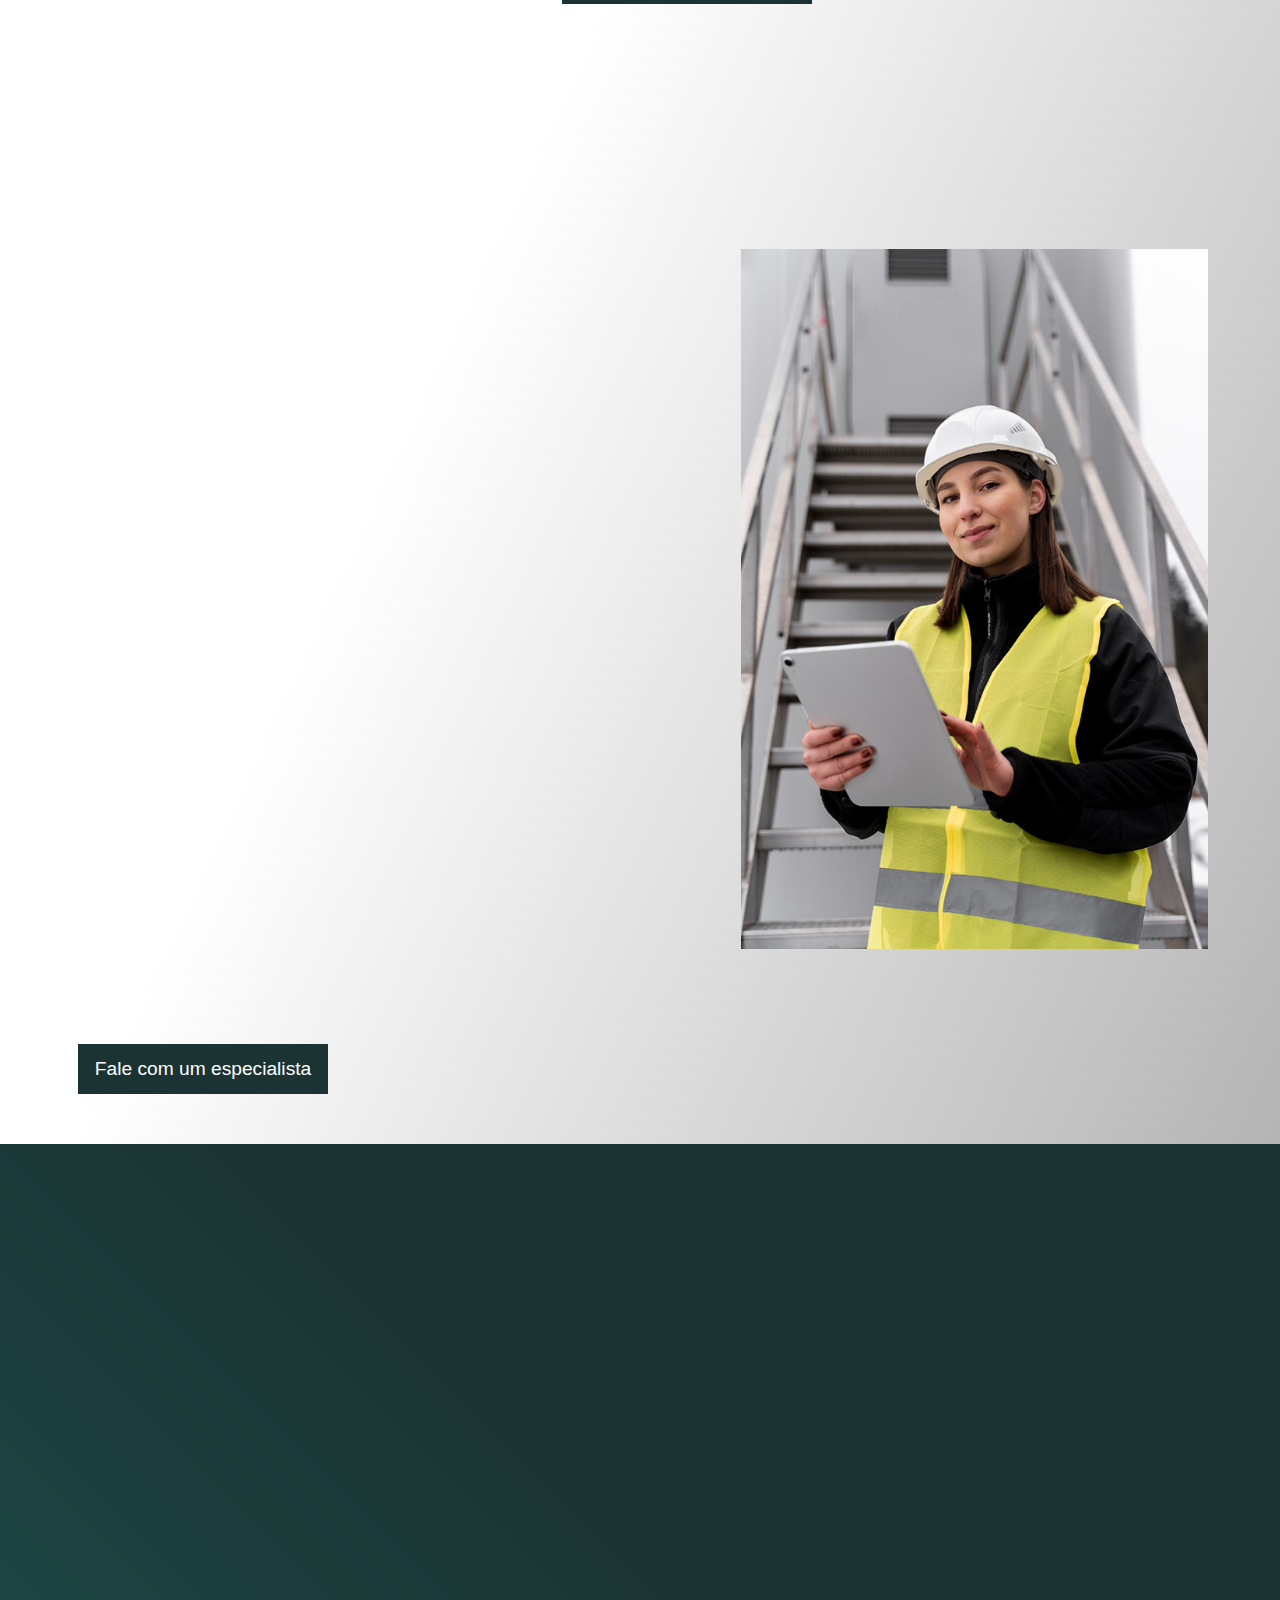
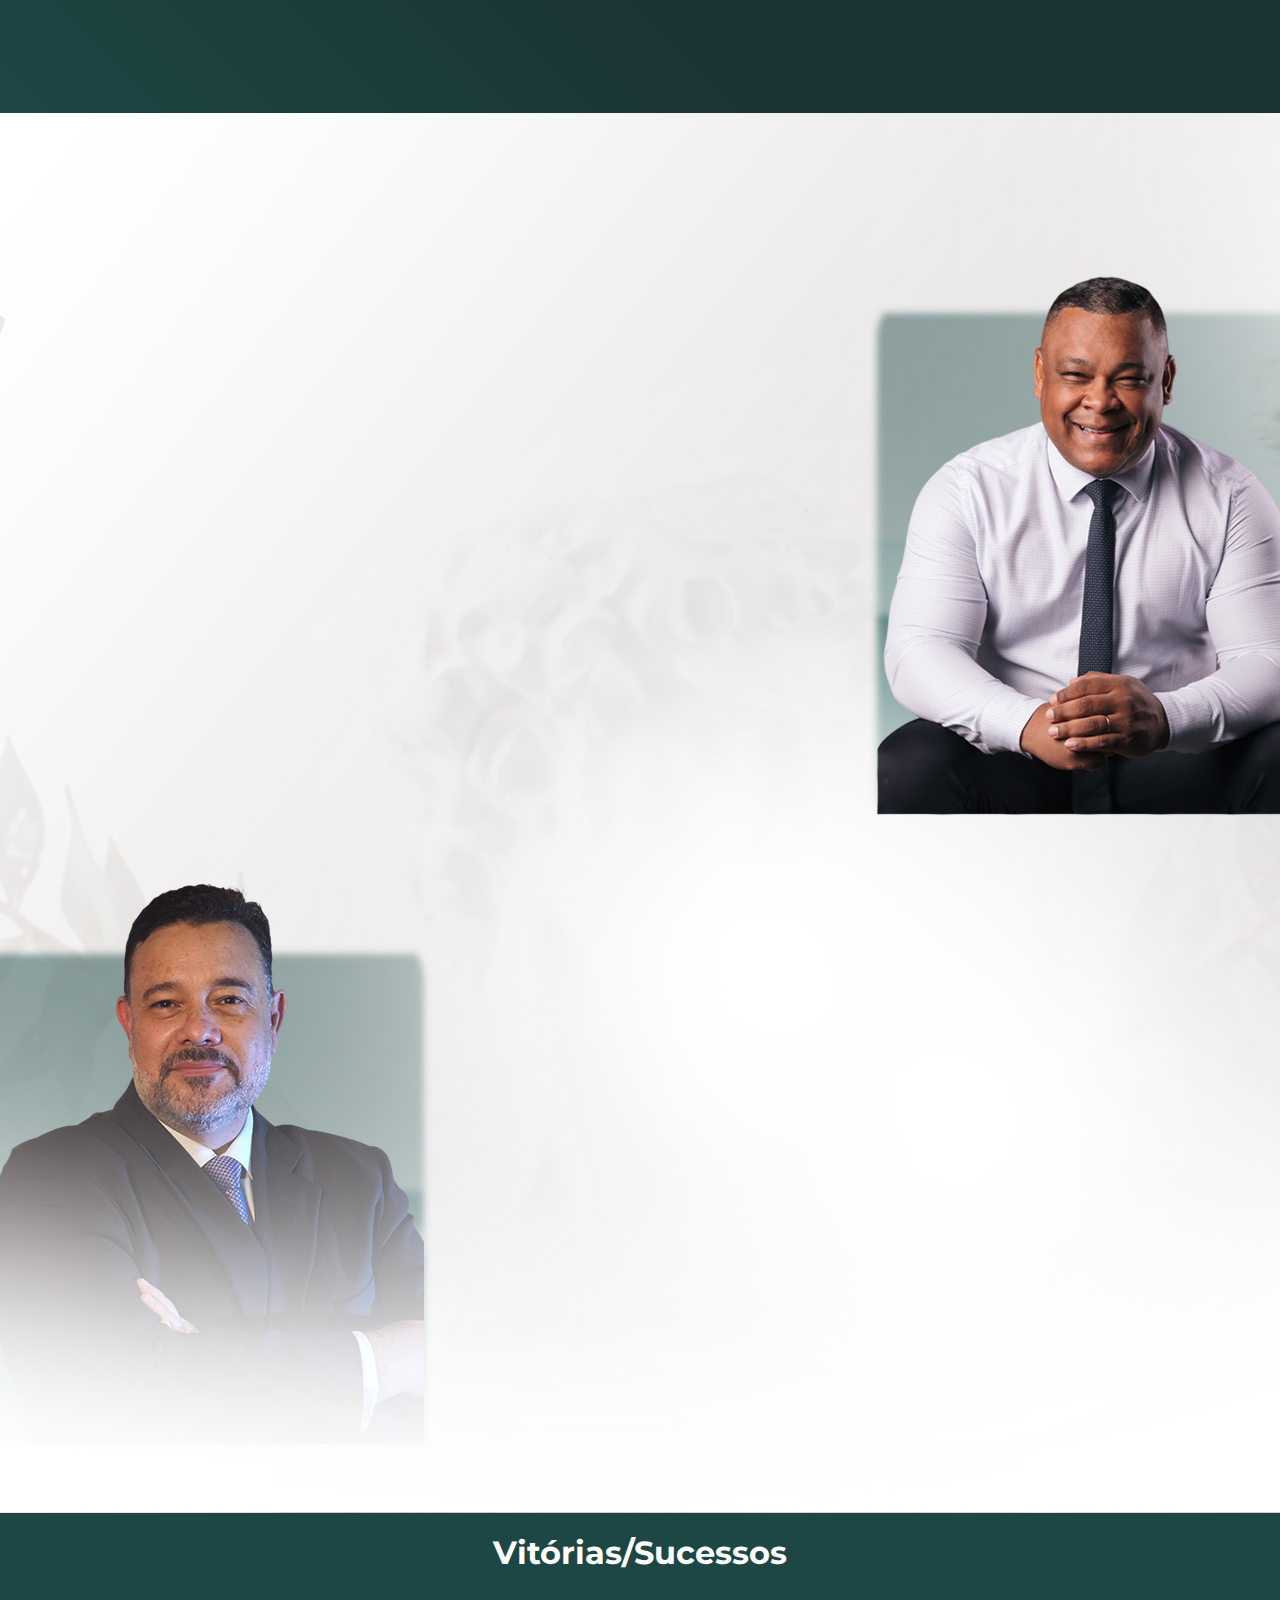
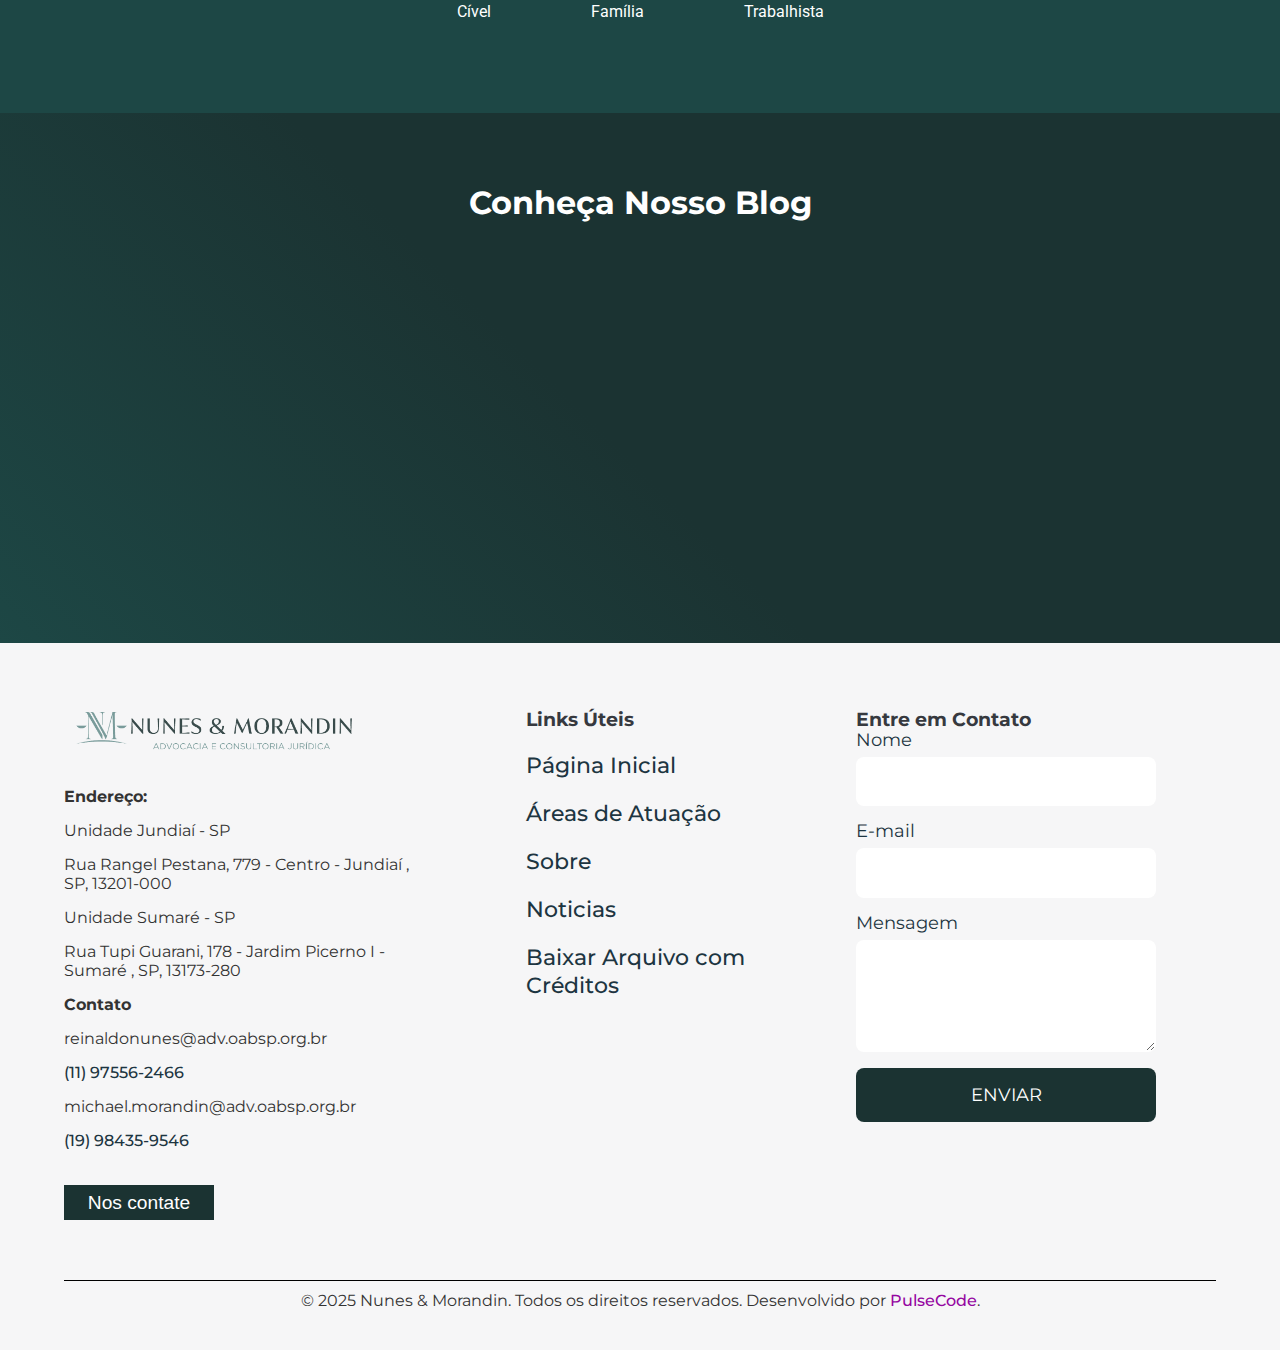
==== commit 2ce05aa1: "ajuste" ====
--- a/index.html
+++ b/index.html
@@ -3,7 +3,7 @@
 <head >
     <meta charset="UTF-8">
     <meta name="viewport" content="width=device-width, initial-scale=1.0">
-    <title>NM - Nunes & Morandin</title>
+    <title>Nunes & Morandin</title>
     <link rel="stylesheet" href="estilos/styles.css" media="all">
     <link rel="stylesheet" href="estilos/telasmuitopequenas.css" media="screen and (max-width:480px)">
     <link rel="stylesheet" href="estilos/tablet.css" media="screen and (min-width:768px) and (max-width:991px)">
--- a/estilos/telasmuitopequenas.css
+++ b/estilos/telasmuitopequenas.css
@@ -27,9 +27,6 @@
   }
   
 
-.chamada-acao{
-padding: 0px 20px 20px 20px;
-}
 
 .btn-contato{
   font-size: 1em;
--- a/estilos/tablet.css
+++ b/estilos/tablet.css
@@ -62,7 +62,6 @@
 
 
 
-
   .links-uteis > li{
     font-size: 1.2em;
     margin: 20px 0px;
--- a/estilos/desktop.css
+++ b/estilos/desktop.css
@@ -17,18 +17,11 @@
   height: 600px;
 }
 
-.visivel{
-    display: none;
-  }
 
 .areas{
     font-size: 1em;
   }
 
-  
-.oculto{
-    display: block;
-    }
 
 .area-principal{
 
